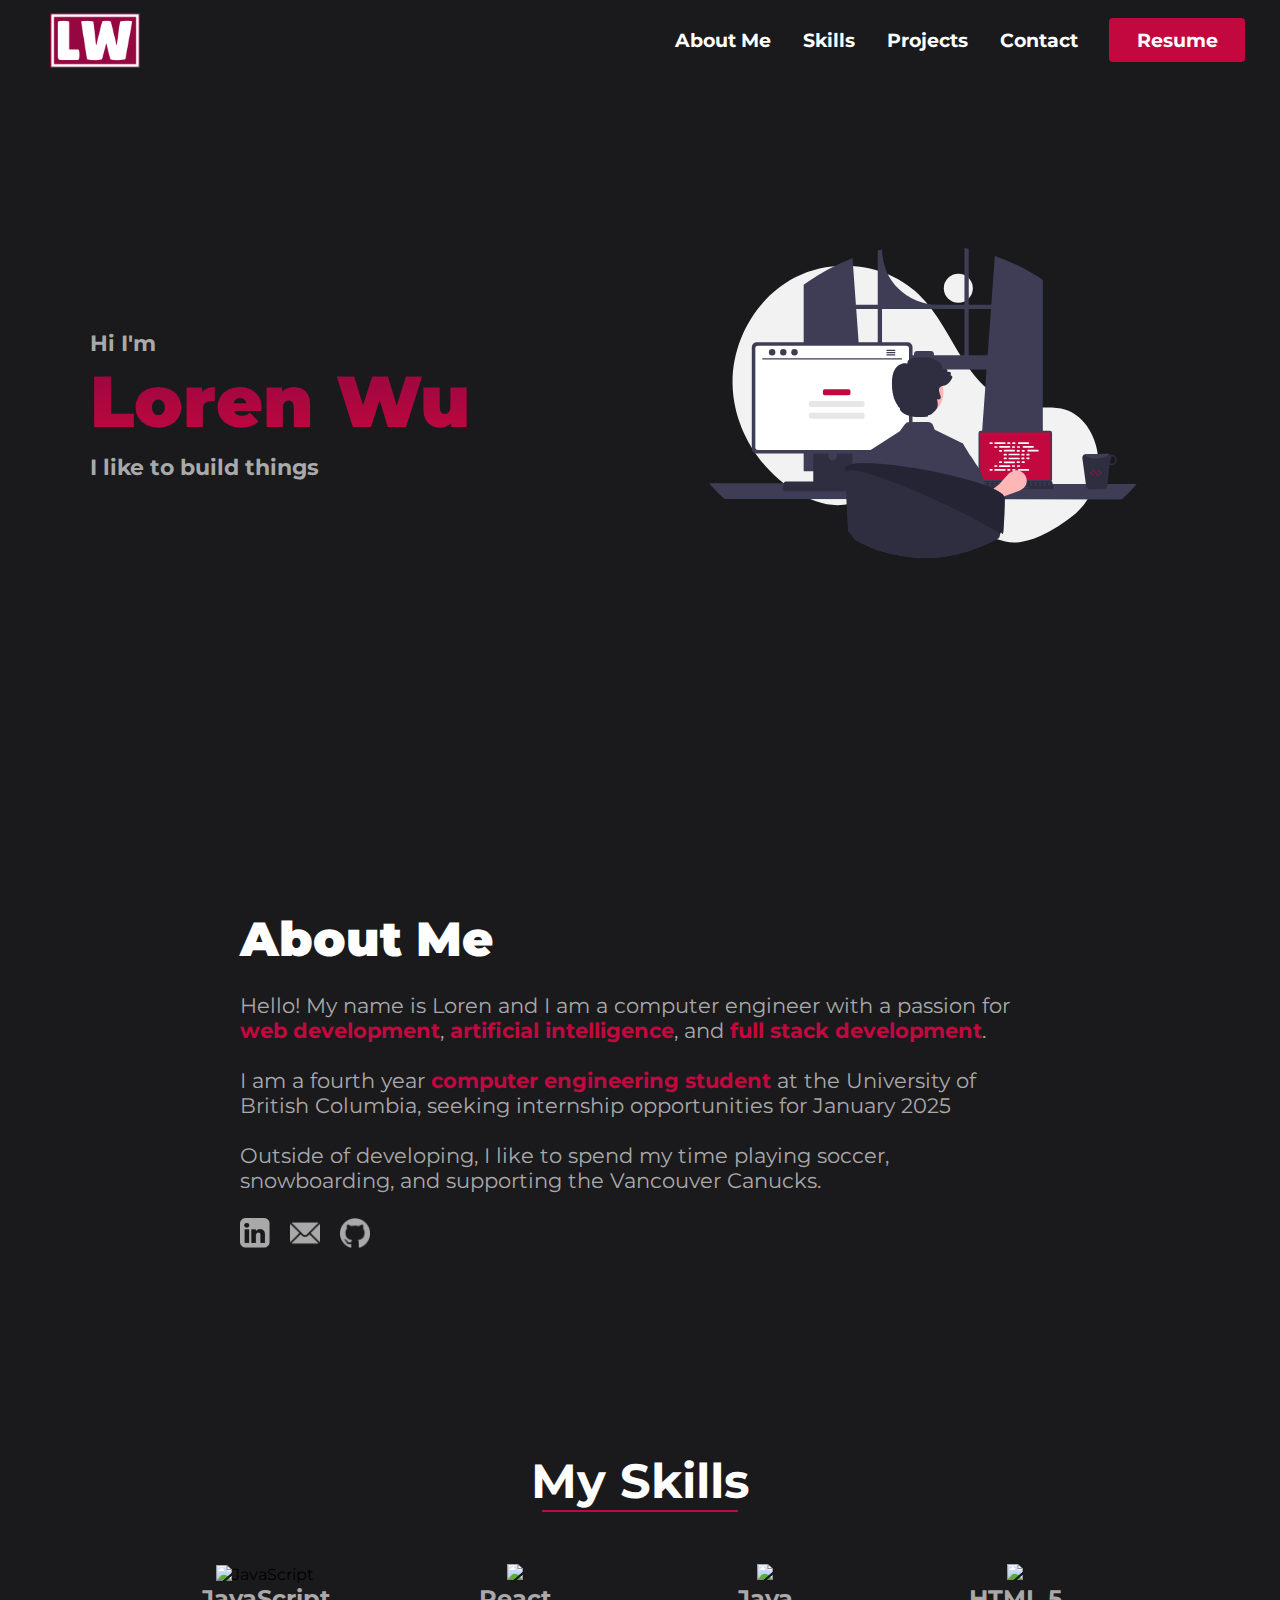
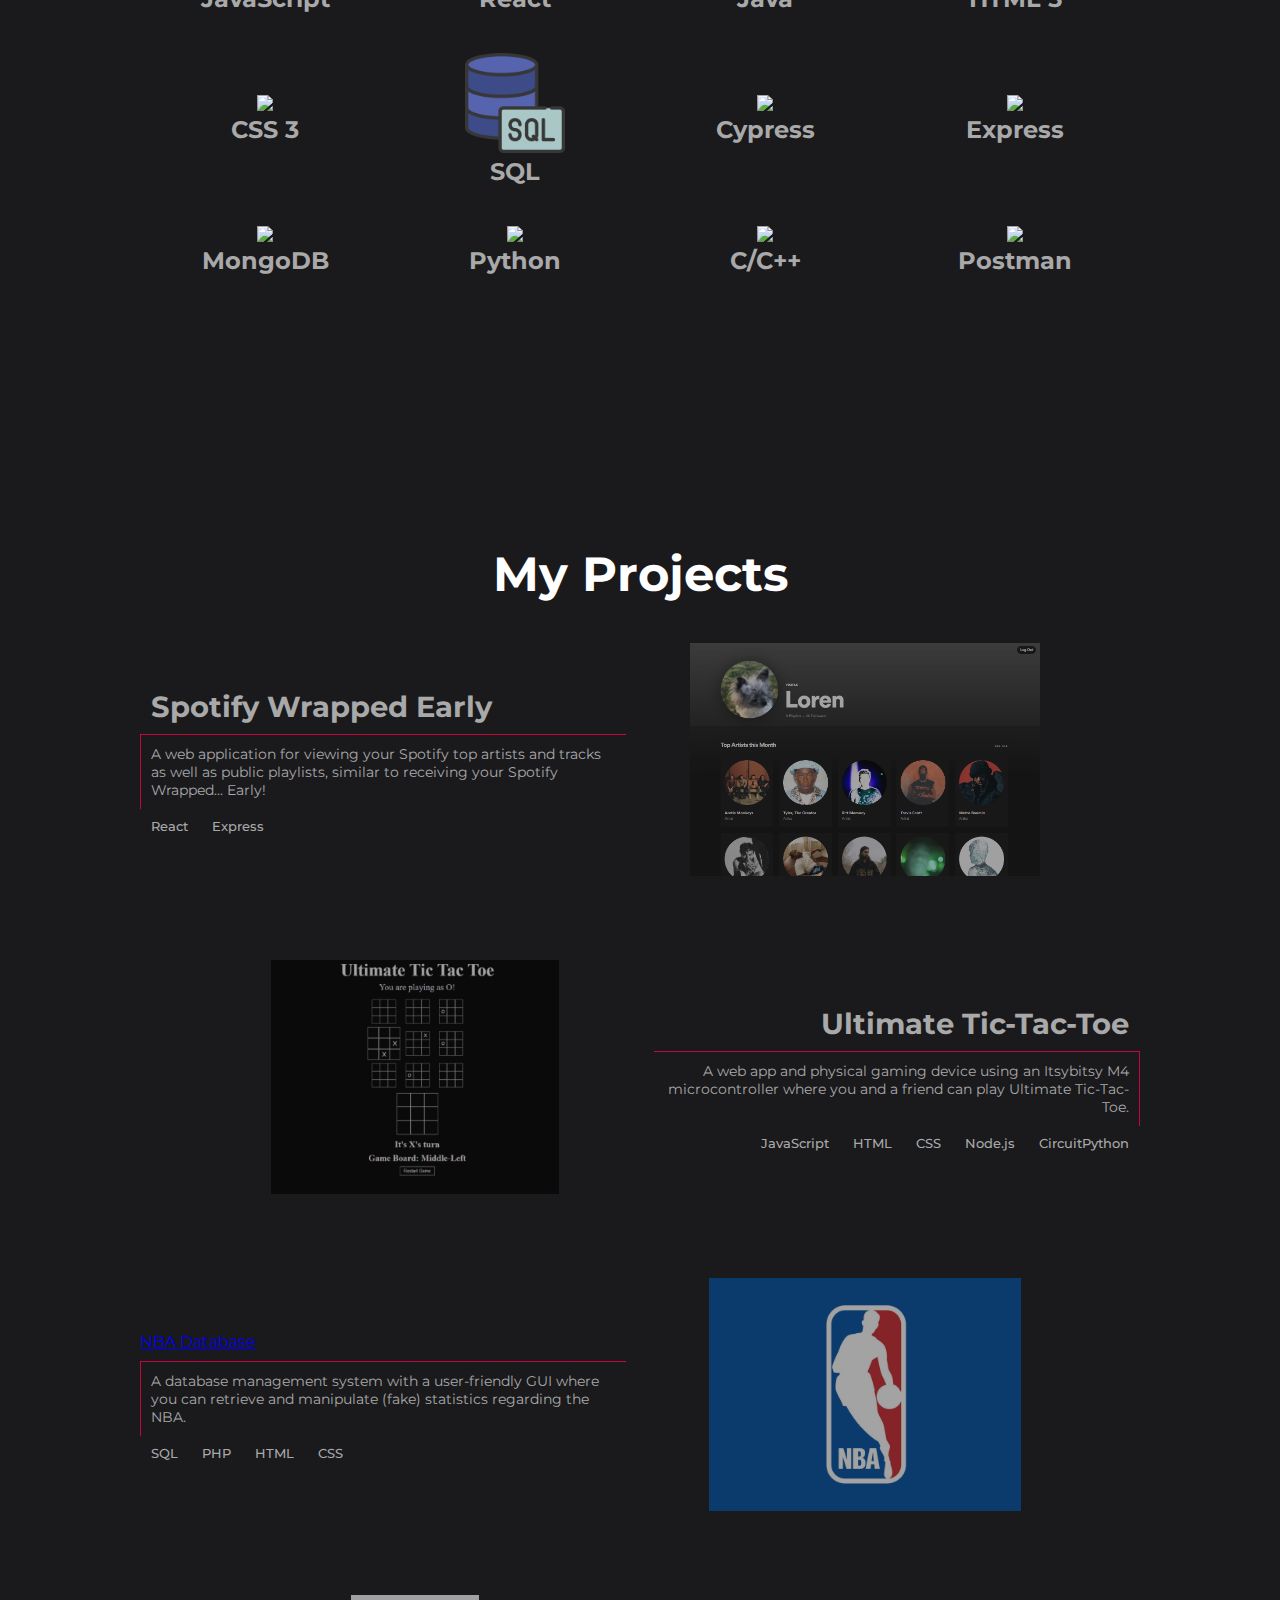
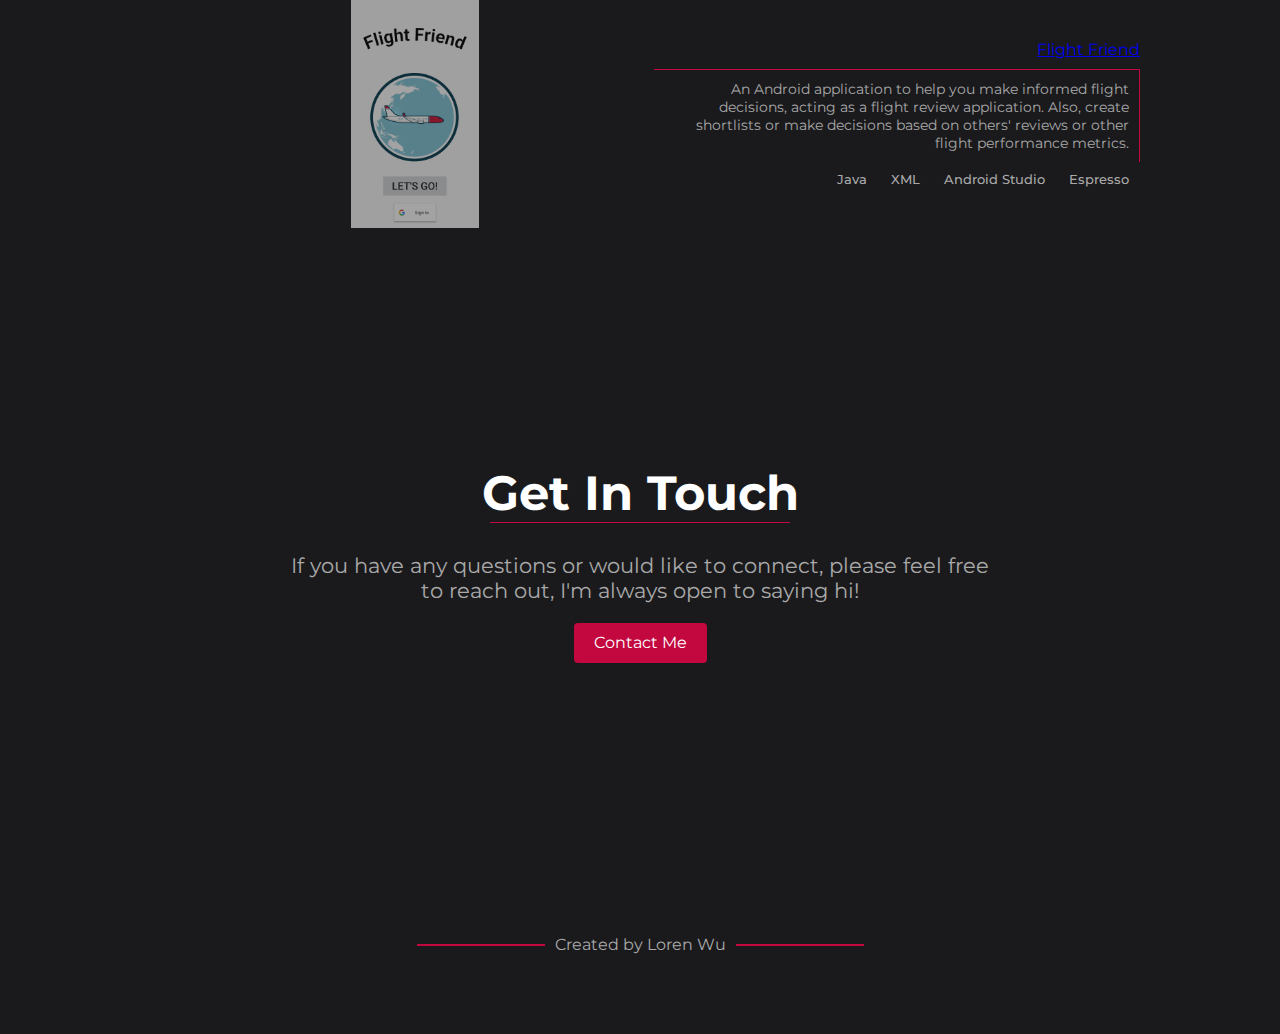
==== index.html @ b18fa6b7 "repo restructure and skills changes" ====
<!DOCTYPE html>
<html lang="en">
  <head>
    <meta charset="UTF-8" />
    <meta http-equiv="X-UA-Compatible" content="IE=edge" />
    <meta name="viewport" content="width=device-width, initial-scale=1.0" />
    <title>Loren Wu</title>
    <!-- <link rel="stylesheet" href="style.css" /> -->
    <link rel="stylesheet" href="styles/main.css" />
    <link rel="stylesheet" href="styles/navbar.css" />
    <link rel="stylesheet" href="styles/about.css" />
    <link rel="stylesheet" href="styles/skills.css" />
    <link rel="stylesheet" href="styles/projects.css" />
    <link rel="stylesheet" href="styles/contact.css" />
    <link rel="stylesheet" href="styles/footer.css" />
    <link rel="stylesheet" href="styles/popup.css" />
    <link rel="icon" href="images/logo-color.png" />
    <link rel="preconnect" href="https://fonts.googleapis.com" />
    <link rel="preconnect" href="https://fonts.gstatic.com" crossorigin />
    <link rel="stylesheet" href="https://cdn.jsdelivr.net/gh/devicons/devicon@v2.15.1/devicon.min.css" />
    <link href="https://fonts.googleapis.com/css2?family=Montserrat:wght@300;500;700;900&display=swap" rel="stylesheet" />
  </head>
  <body>
    <!-- Navbar Section -->
    <nav class="navbar">
      <div class="navbar__container">
        <a href="#land" id="navbar__logo"><img src="images/logo-no-background.png" alt="logo" id="navbar__logo__img" /></a>
        <div class="navbar__toggle" id="mobile-menu">
          <span class="bar"></span>
          <span class="bar"></span>
          <span class="bar"></span>
        </div>
        <ul class="navbar__menu">
          <li class="navbar__item">
            <a href="#about" class="navbar__links"> About Me </a>
          </li>
          <li class="navbar__item">
            <a href="#skills" class="navbar__links"> Skills </a>
          </li>
          <li class="navbar__item">
            <a href="#projects" class="navbar__links"> Projects </a>
          </li>
          <li class="navbar__item">
            <a href="#contact" class="navbar__links"> Contact </a>
          </li>
          <li class="navbar__btn">
            <a
              href="https://drive.google.com/file/d/1s_Ke8A6K1gW9zR5i0IQmsTFwLBXPF3a4/view?usp=sharing"
              class="button"
              target="_blank"
            >
              Resume
            </a>
          </li>
        </ul>
      </div>
    </nav>
    <!-- Main Section -->
    <div class="main" id="land">
      <div class="main__container">
        <div class="main__content">
          <p>Hi I'm</p>
          <h1>Loren Wu</h1>
          <h2>I like to build things</h2>
        </div>
        <div class="main__img--container">
          <img src="images/programmer.svg" alt="pic" id="main__img" />
        </div>
      </div>
    </div>

    <!-- About Section -->
    <div class="about">
      <div class="about__container" id="about">
        <h1 class="about__title">About Me</h1>
        <!-- <hr /> -->
        <p class="about__info">
          <br />
          Hello! My name is Loren and I am a computer engineer with a passion for <mark>web development</mark>,
          <mark>artificial intelligence</mark>, and <mark>full stack development</mark>.
          <br />
          <br />

          I am a fourth year <mark>computer engineering student</mark> at the University of British Columbia, seeking internship
          opportunities for January 2025<br />
          <br />

          Outside of developing, I like to spend my time playing soccer, snowboarding, and supporting the Vancouver Canucks.
        </p>
        <div class="about__links__container">
          <a href="https://www.linkedin.com/in/lorenwu/" class="about__link" target="_blank">
            <img src="images/linkedin.png" id="linkedin__img" />
          </a>
          <a href="mailto:loren13wu@gmail.com" class="about__link" target="_blank">
            <img src="images/mail.png" alt="" />
          </a>
          <a href="https://github.com/lorenfcwu" class="about__link" target="_blank"><img src="images/github.png" /></a>
        </div>
      </div>
    </div>

    <!-- Skills Section -->
    <div class="skills">
      <div class="skills__container" id="skills">
        <div class="skills__title__container">
          <h1 class="skills__title">My Skills</h1>
          <hr />
        </div>
        <div class="skills__wrapper">
          <div class="skills__item">
            <div class="skills__img">
              <img src="https://cdn.jsdelivr.net/gh/devicons/devicon/icons/javascript/javascript-original.svg" alt="JavaScript" />
            </div>
            <h2>JavaScript</h2>
          </div>
          <div class="skills__item">
            <div class="skills__img">
              <img src="https://cdn.jsdelivr.net/gh/devicons/devicon/icons/react/react-original.svg" />
            </div>
            <h2>React</h2>
          </div>
          <div class="skills__item">
            <div class="skills__img">
              <img src="https://cdn.jsdelivr.net/gh/devicons/devicon/icons/java/java-original.svg" />
            </div>
            <h2>Java</h2>
          </div>
          <div class="skills__item">
            <div class="skills__img">
              <img src="https://cdn.jsdelivr.net/gh/devicons/devicon/icons/html5/html5-original.svg" />
            </div>
            <h2>HTML 5</h2>
          </div>
          <div class="skills__item">
            <div class="skills__img">
              <img src="https://cdn.jsdelivr.net/gh/devicons/devicon/icons/css3/css3-original.svg" />
            </div>
            <h2>CSS 3</h2>
          </div>
          <div class="skills__item">
            <div class="skills__img">
              <img src="images/sql-server.png" />
            </div>
            <h2>SQL</h2>
          </div>
          <div class="skills__item">
            <div class="skills__img">
              <img src="https://cdn.jsdelivr.net/gh/devicons/devicon@latest/icons/cypressio/cypressio-original.svg" />
            </div>
            <h2>Cypress</h2>
          </div>
          <div class="skills__item">
            <div class="skills__img">
              <img src="https://cdn.jsdelivr.net/gh/devicons/devicon@latest/icons/express/express-original.svg" />
            </div>
            <h2>Express</h2>
          </div>
          <div class="skills__item">
            <div class="skills__img">
              <img src="https://cdn.jsdelivr.net/gh/devicons/devicon/icons/mongodb/mongodb-original.svg" />
            </div>
            <h2>MongoDB</h2>
          </div>
          <div class="skills__item">
            <div class="skills__img">
              <img src="https://cdn.jsdelivr.net/gh/devicons/devicon/icons/python/python-original.svg" />
            </div>
            <h2>Python</h2>
          </div>
          <div class="skills__item">
            <div class="skills__img">
              <img src="https://cdn.jsdelivr.net/gh/devicons/devicon/icons/cplusplus/cplusplus-original.svg" />
            </div>
            <h2>C/C++</h2>
          </div>
          <div class="skills__item">
            <div class="skills__img">
              <img src="https://cdn.jsdelivr.net/gh/devicons/devicon@latest/icons/postman/postman-original.svg" />
            </div>
            <h2>Postman</h2>
          </div>
        </div>
      </div>
    </div>

    <!-- Projects Section -->
    <div class="projects">
      <div class="projects__container" id="projects">
        <h1 class="projects__title">My Projects</h1>
        <!-- <hr /> -->
        <div class="projects__project__wrapper1">
          <div class="projects__project__about1">
            <a href="#popup" data-popup-target="#popup" class="projects__project__title1">Spotify Wrapped Early</a>
            <p class="projects__project__info1">
              A web application for viewing your Spotify top artists and tracks as well as public playlists, similar to receiving
              your Spotify Wrapped... Early!
            </p>
            <h2 class="projects__project__skills1">React Express</h2>
          </div>
          <a href="https://youtu.be/0TrGktUr_28">
            <img src="images/spotifywrapped.png" class="projects__project__image1" />
          </a>
        </div>
        <div class="projects__project__wrapper2">
          <a
            href="https://docs.google.com/presentation/d/1fdTk9ZIV7-lrGJ0EHKNzoPHTFKL6yWavqda-0hZ-vSw/edit?usp=sharing"
            target="_blank"
          >
            <img src="images/UltimateTTT.png" alt="" class="projects__project__image2" />
          </a>
          <div class="projects__project__about2">
            <a
              href="https://docs.google.com/presentation/d/1fdTk9ZIV7-lrGJ0EHKNzoPHTFKL6yWavqda-0hZ-vSw/edit?usp=sharing"
              class="projects__project__title2"
              target="_blank"
              >Ultimate Tic-Tac-Toe</a
            >
            <p class="projects__project__info2">
              A web app and physical gaming device using an Itsybitsy M4 microcontroller where you and a friend can play Ultimate
              Tic-Tac-Toe.
            </p>
            <h2 class="projects__project__skills2">JavaScript HTML CSS Node.js CircuitPython</h2>
          </div>
        </div>
        <div class="projects__project__wrapper1">
          <div class="projects__project__about1">
            <a href="#popup" data-popup-target="#popup">NBA Database</a>
            <p class="projects__project__info1">
              A database management system with a user-friendly GUI where you can retrieve and manipulate (fake) statistics
              regarding the NBA.
            </p>
            <h2 class="projects__project__skills1">SQL PHP HTML CSS</h2>
          </div>
          <a href="#popup" data-popup-target="#popup">
            <img src="images/nba-logo.png" alt="" class="projects__project__image1" />
          </a>
        </div>
        <div class="projects__project__wrapper2">
          <a href="#popup" data-popup-target="#popup">
            <img src="images/ff1.png" alt="" class="projects__project__image2" />
          </a>
          <div class="projects__project__about2">
            <a href="#popup" data-popup-target="#popup">Flight Friend</a>
            <p class="projects__project__info2">
              An Android application to help you make informed flight decisions, acting as a flight review application. Also,
              create shortlists or make decisions based on others' reviews or other flight performance metrics.
            </p>
            <h2 class="projects__project__skills2">Java XML <mark>Android Studio</mark> Espresso</h2>
          </div>
        </div>
      </div>
    </div>

    <!-- Contact Section -->
    <div class="contact">
      <div class="contact__container" id="contact">
        <h1 class="contact__title">Get In Touch</h1>
        <hr />
        <p class="contact__info">
          If you have any questions or would like to connect, please feel free to reach out, I'm always open to saying hi!
        </p>
        <a href="mailto:loren13wu@gmail.com" class="contact__button"> Contact Me </a>
      </div>
    </div>

    <!-- Footer Section -->
    <div class="footer">
      <hr />
      <a href="https://github.com/lorenfcwu/web" class="footer__link" target="_blank"> Created by Loren Wu </a>
      <hr />
    </div>

    <!-- Popup Section -->

    <div class="popup" id="popup">
      <div class="popup__container">
        <div class="popup__header">
          <div class="popup__empty"></div>
          <h2 class="popup__title">More to come soon!</h2>
          <button data-popup-close class="popup__close">&times;</button>
        </div>
        <div class="popup__body">
          <p class="popup__info">
            Currently working on a page for this project. <br />
            <br />For now, enjoy this photo of a dog instead.
          </p>
          <img src="images/dog.png" class="popup__img" />
        </div>
      </div>
    </div>
    <div id="popup__overlay"></div>

    <script src="app.js"></script>
  </body>
</html>
---- styles/main.css ----
.main {
  background-color: #1a1a1d;
  margin-top: -80px;
}

.main__container {
  display: grid;
  grid-template-columns: 1fr 1fr; /* basically separates the columns 1:1 width-wise */ /* https://www.youtube.com/watch?v=Dp7kOWhAjuo */
  column-gap: 2rem;
  align-items: center;
  justify-content: center;
  margin: 0 auto;
  height: 90vh;
  background-color: #1a1a1d;
  z-index: 1;
  width: 100%;
  max-width: 1200px; /* this should be the same as the max-width of the navbar (if you want) */
  padding: 0 50px;
}

.main__content p {
  font-size: 1.4rem;
  font-weight: 700;
  color: #a9a9a9;
}

.main__content h1 {
  font-size: 4.5rem;
  font-weight: 900;
  background-color: #ff8177;
  background-image: linear-gradient(to top, #c3073f 0%, #950740 100%);
  background-size: 100%;
  -webkit-background-clip: text;
  -moz-background-clip: text;
  -webkit-text-fill-color: transparent;
  -moz-text-fill-color: transparent;
}

.main__content h2 {
  font-size: 1.4rem;
  font-weight: 700;
  color: #a9a9a9;
  margin-top: 8px;
}

.main__img--container {
  text-align: center;
}

#main__img {
  height: 80%;
  width: 80%;
}

/* Mobile Responsive */

/* for larger phone screens */
@media screen and (max-width: 960px) {
  .main {
    padding-top: 20vh;
    padding-bottom: 10vh;
  }
  .main__container {
    display: grid;
    grid-template-columns: auto;
    align-items: stretch;
    justify-self: center;
    width: 100%;
    margin: 0 auto;
    height: 70vh;
    padding-bottom: 30vh;
  }

  .main__content {
    text-align: center;
    margin-bottom: 4rem;
    align-content: end;
    display: grid;
  }

  .main__content h1 {
    font-size: 4.2rem;
  }

  .main__content p {
    margin-top: 1rem;
    font-size: 1.5rem;
  }

  .main__content h2 {
    font-size: 1.6rem;
    margin-top: 5px;
  }

  #main__img {
    max-width: 400px;
  }
}

/* for smaller phone screens */
@media screen and (max-width: 480px) {
  .main {
    padding-top: 8vh;
  }
  .main__content h1 {
    font-size: 3.5rem;
    background-image: linear-gradient(to top, #950740 0%, #950740 100%);
  }

  .main__content p {
    margin-top: 2rem;
    font-size: 1.4rem;
  }

  .main__content h2 {
    font-size: 1.5rem;
  }

  #main__img {
    width: 100%;
  }
}

@media screen and (max-width: 400px) {
  .main__content h1 {
    font-size: 3rem;
    background-image: linear-gradient(to top, #950740 0%, #950740 100%);
  }

  .main__content h2 {
    font-size: 1.3rem;
    margin-top: 10px;
  }
}
---- styles/navbar.css ----
* {
  box-sizing: border-box;
  margin: 0;
  padding: 0;
  font-family: "Montserrat", sans-serif;
}

.navbar {
  background: #1a1a1d;
  height: 80px;
  display: flex;
  justify-content: center;
  align-items: center;
  font-size: 1.2rem;
  position: sticky;
  top: 0;
  z-index: 10; /* ensures that the navbar is above everything else (3d) */
}

.navbar__container {
  display: flex;
  justify-content: space-between;
  height: 80px;
  z-index: 1;
  width: 100%;
  max-width: 1500px;
  margin: 0 auto; /* https://www.w3schools.com/css/css_margin.asp */ /* centers it on the main-axis */
  padding: 0 50px;
}

#navbar__logo {
  background-size: 100%;
  display: flex;
  align-items: center; /* align vertically */
  cursor: pointer;
}

#navbar__logo__img {
  height: 55px;
  /* width: fit-content; */
}

.fa-logo {
  margin-right: 0.5rem;
}

.navbar__menu {
  display: flex;
  align-items: center;
  list-style: none;
  text-align: center;
}

.navbar__item {
  height: 80px;
}

.navbar__links {
  color: white;
  display: flex;
  align-items: center;
  justify-content: center;
  text-decoration: none;
  padding: 0 1rem;
  height: 100%;
  font-weight: 700;
}

.button {
  display: flex;
  justify-content: center;
  align-items: center;
  text-decoration: none;
  padding: 10px 20px;
  margin-left: 15px;
  height: 100%; /* wrt container */
  width: 100%;
  border: none;
  outline: none;
  border-radius: 4px; /* rounds the corners of the box */
  background: #c3073f;
  color: white;
  font-weight: 700;
}

.button:hover {
  /* background: #4837ff; */
  background: #950740;
  transition: all 0.3s ease; /* ease is default */
}

.navbar__links:hover {
  color: #c3073f;
  transition: all 0.3s ease;
}

@media screen and (max-width: 960px) {
  /* when the device's max width is <= 960px, trigger on these classes */
  .navbar__container {
    display: flex;
    justify-content: space-between;
    height: 80px;
    z-index: 1;
    width: 100%;
    max-width: 1500px;
    padding: 0;
  }

  .navbar__menu {
    display: grid;
    grid-template-columns: auto;
    margin: 0;
    width: 100%;
    position: absolute; /* https://developer.mozilla.org/en-US/docs/Learn/CSS/CSS_layout/Positioning */
    top: -1000px; /* sends the menu items above the screen when menu isn't selected */
    opacity: 0;
    transition: all 0.5s ease; /* when the hamburger menu is clicked I THINK */
    height: 50vh; /* essentially 50% of the screen */
    z-index: -1;
    background: black;
  }

  .navbar__menu.active {
    /* to be activated by js */
    background: #1a1a1d;
    top: 100%;
    opacity: 1;
    transition: all 0.5s ease;
    z-index: 99;
    height: 50vh;
    font-size: 1.6rem;
  }

  #navbar__logo {
    padding-left: 25px; /* maintains logo padding from the left side of the screen */
  }

  .navbar__toggle {
    cursor: pointer;
  }

  .navbar__toggle .bar {
    /* all of class bar that are a descendent of .navbar__toggle */
    /* the three spans are the three lines of the hamburger menu */
    width: 25px;
    height: 3px;
    margin: 5px auto;
    transition: all 0.3s ease-in-out;
    background: white;
    display: block;
  }

  .navbar__item {
    width: 100%;
  }

  .navbar__links {
    text-align: center;
    padding: 2rem;
    width: 100%;
    display: table;
  }

  #mobile-menu {
    position: absolute;
    top: 20%;
    right: 5%;
    transform: translate(5%, 20%);
  }

  .navbar_btn {
    padding-bottom: 18rem;
  }

  .button {
    display: flex;
    justify-content: center;
    width: 80%;
    margin: auto;
    align-items: center;
    height: 80px;
  }

  #mobile-menu.is-active .bar:nth-child(2) {
    opacity: 0;
  }

  #mobile-menu.is-active .bar:nth-child(1) {
    /* the top and the bottom lines will form an x */
    transform: translateY(8px) rotate(45deg);
  }
  #mobile-menu.is-active .bar:nth-child(3) {
    transform: translateY(-8px) rotate(-45deg);
  }
}
---- styles/about.css ----
.about {
  display: flex;
  background: #1a1a1d;
  height: auto;
  justify-content: center;
}

.about__container {
  display: flex;
  flex-direction: column;
  padding: 100px 100px 100px;
  height: auto;
  width: 100%;
  max-width: 1000px;
  /* align-items: center; */
}

.about__title {
  color: white;
  font-size: 3rem;
  width: fit-content;
  font-weight: 900;
}

.about__container hr {
  /* width: 235px; */
  width: 10%;
  background: #c3073f;
  border: none;
  height: 2px;
  /* margin: auto; */
}

.about__info {
  color: #a9a9a9;
  font-size: 1.3rem;
  /* text-align: center; */
}

.about mark {
  color: #c3073f;
  background-color: transparent;
  font-weight: 700;
}

.about__links__container {
  display: flex;
  padding: 25px 0px 0px;
  align-self: flex-start;
}

.about__links {
  padding: 0px 10px;
}

.about__links__container img {
  width: 30px;
  margin: 0px 20px 0px 0px;
}

@media screen and (max-width: 960px) {
  .about hr {
    width: 90px;
  }
}

@media screen and (max-width: 480px) {
  .about hr {
    width: 75px;
  }

  .about__title {
    color: white;
    font-size: 2.5rem;
  }

  .about__info {
    color: #a9a9a9;
    font-size: 1.1rem;
  }

  .about__container {
    display: flex;
    flex-direction: column;
    padding: 100px 50px 0px;
    height: auto;
    width: 100%;
    max-width: 1000px;
  }
}
---- styles/skills.css ----
.skills {
  background: #1a1a1d;
  display: flex;
  justify-content: center;
  height: auto;
}

.skills__container {
  display: flex;
  flex-direction: column;
  width: 100%;
  max-width: 1200px;
  height: auto;
  padding: 100px 100px 150px;
}

.skills__title__container {
  align-self: center;
}

.skills__wrapper {
  display: grid;
  grid-template-columns: repeat(4, 1fr);
  justify-content: center;
  align-items: center;
  text-align: center;
  align-self: center;
  width: 100%;
  padding-top: 2rem;
}

.skills__img img {
  width: 100px;
}

.skills__title {
  color: white;
  font-size: 3rem;
}

.skills__title__container hr {
  width: 90%;
  background: #c3073f;
  border: none;
  height: 2px;
  margin: auto;
}

.skills__item {
  display: flex;
  flex-direction: column;
  align-items: center;
  padding: 20px 0px;
}

.skills__item h2 {
  color: #a9a9a9;
  font-weight: 700;
  font-size: 1.5rem;
}

@media screen and (max-width: 960px) {
  .skills__wrapper {
    grid-template-columns: repeat(3, 1fr);
  }

  .skills__item h2 {
    font-size: 1.2rem;
  }
}

@media screen and (max-width: 480px) {
  .skills__wrapper {
    grid-template-columns: repeat(2, 1fr);
  }

  .skills__img img {
    width: 60%;
  }

  .skills__container {
    padding: 100px 0px 200px;
  }
}
---- styles/projects.css ----
.projects {
  background: #1a1a1d;
}

.projects__container {
  display: flex;
  flex-direction: column;
  align-items: center;
  padding-top: 100px;
}

.projects__title {
  color: white;
  font-size: 3rem;
}

.projects__container hr {
  width: 230px;
  background: #c3073f;
  border: none;
  height: 2px;
  margin-bottom: 30px;
}

.projects__project__wrapper1,
.projects__project__wrapper2 {
  display: flex;
  column-gap: 4rem;
  max-width: 900px;
}

.projects__project__wrapper1 {
  margin: 40px 150px 40px 50px;
}

.projects__project__wrapper2 {
  margin: 40px 50px 40px 150px;
}

.projects__project__about1,
.projects__project__about2 {
  display: flex;
  flex-direction: column;
  justify-content: center;
}

.projects__project__about2 {
  align-items: flex-end;
}

.projects__project__title1,
.projects__project__title2 {
  color: #a9a9a9;
  font-size: 1.8rem;
  text-decoration: none;
  font-weight: 700;
}

.projects__project__title1,
.projects__project__skills1 {
  padding-left: 11px;
}

.projects__project__title2,
.projects__project__skills2 {
  padding-right: 11px;
}

.projects__project__title1:hover,
.projects__project__title2:hover {
  transition: all 0.2s ease-in;
  color: #c3073f;
}

.projects__project__info1,
.projects__project__info2 {
  margin: 10px 0px;
  padding: 10px;
  border-top: 1px solid #c3073f;
  color: #a9a9a9;
  font-size: 0.9rem;
}

.projects__project__info1 {
  border-left: 1px solid #c3073f;
}

.projects__project__info2 {
  text-align: end;
  border-right: 1px solid #c3073f;
}

.projects__project__skills1,
.projects__project__skills2 {
  color: #a9a9a9;
  font-size: 0.8rem;
  font-weight: 500;
  word-spacing: 20px;
}

.projects__project__skills1 mark,
.projects__project__skills2 mark {
  background: transparent;
  font-size: 0.8rem;
  color: #a9a9a9;
  font-weight: 500;
  word-spacing: normal;
}

.projects__project__image1,
.projects__project__image2 {
  width: 350px;
  opacity: 0.6;
  aspect-ratio: 3/2;
  object-fit: contain;
}

.projects__project__image1:hover,
.projects__project__image2:hover {
  opacity: 1;
  transition: all 0.2s ease-in-out;
}

@media screen and (max-width: 960px) {
  .projects__project__wrapper1,
  .projects__project__wrapper2 {
    column-gap: 2rem;
    max-width: 700px;
  }

  .projects__project__wrapper1,
  .projects__project__wrapper2 {
    margin: 40px 50px 40px 50px;
  }

  .projects__project__title1,
  .projects__project__title2 {
    font-size: 1.5rem;
  }

  .projects__project__image1,
  .projects__project__image2 {
    width: 250px;
  }

  .projects__project__info1,
  .projects__project__info2 {
    font-size: 0.7rem;
  }

  .projects__project__skills1,
  .projects__project__skills2 {
    font-size: 0.7rem;
    word-spacing: 15px;
  }

  .projects__project__skills1 mark,
  .projects__project__skills2 mark {
    font-size: 0.7rem;
  }
}

@media screen and (max-width: 640px) {
  .projects__project__wrapper1,
  .projects__project__wrapper2 {
    display: flex;
    width: 80%;
    align-items: center;
    margin: 10px 50px 75px 50px;
  }

  .projects__project__wrapper1 {
    flex-direction: column;
  }

  .projects__project__wrapper2 {
    flex-direction: column-reverse;
  }

  .projects__project__info1,
  .projects__project__info2 {
    margin: 10px 0px 0px;
    text-align: center;
    border-right: transparent;
    border-left: transparent;
  }

  .projects__project__title1,
  .projects__project__title2 {
    font-size: 1.5rem;
  }

  .projects__project__skills1,
  .projects__project__skills2 {
    padding-bottom: 10px;
  }

  .projects__project__title1,
  .projects__project__skills1 {
    padding-left: 0px;
  }

  .projects__project__title2,
  .projects__project__skills2 {
    padding-right: 0px;
  }

  .projects__project__about1,
  .projects__project__about2 {
    display: flex;
    flex-direction: column;
    justify-content: center;
    align-items: center;
  }
}

@media screen and (max-width: 640px) {
  .projects__title {
    color: white;
    font-size: 3rem;
    padding-bottom: 22px;
  }

  .projects__project__skills1,
  .projects__project__skills2 {
    font-size: 0.6rem;
  }

  .projects__project__info1,
  .projects__project__info2 {
    margin: 5px 0px;
  }

  .projects__project__title1,
  .projects__project__title2 {
    font-size: 1.3rem;
  }
}
---- styles/contact.css ----
.contact {
  background: #1a1a1d;
  display: flex;
  justify-content: center;
  height: auto;
  padding: 12rem 0;
}

.contact__container {
  display: flex;
  flex-direction: column;
  width: 100%;
  max-width: 700px;
  height: auto;
  align-items: center;
}

.contact__title {
  color: white;
  font-size: 3rem;
  width: fit-content;
}

.contact__container hr {
  background: #c3073f;
  border: none;
  height: 2px;
  width: 300px;
  margin: auto;
}

.contact__info {
  color: #a9a9a9;
  font-size: 1.3rem;
  padding: 30px 0px 0px;
  text-align: center;
}

.contact__links__container {
  display: flex;
  justify-content: space-evenly;
  padding: 80px 100px 1000px;
}

.contact__links__container img {
  width: 100px;
}

.contact__button {
  display: flex;
  justify-content: center;
  align-items: center;
  text-decoration: none;
  padding: 10px 20px;
  height: 100%; /* wrt container */
  width: fit-content;
  border: none;
  outline: none;
  border-radius: 4px; /* rounds the corners of the box */
  background: #c3073f;
  color: white;
  margin-top: 20px;
}

.contact__button:hover {
  background: #950740;
  transition: all 0.3s ease;
  font-weight: 700;
}

@media screen and (max-width: 960px) {
  .contact__info {
    font-size: 1.1rem;
    width: 80%;
  }

  .contact__container {
    padding-top: 110px;
  }
}

@media screen and (max-width: 480px) {
  .contact__info {
    font-size: 1rem;
  }

  .contact__container {
    padding-top: 100px;
  }
}

@media screen and (max-width: 370px) {
  .contact__title {
    font-size: 2.5rem;
  }

  .contact__container hr {
    width: 250px;
    margin: auto;
  }

  .contact__container {
    padding-top: 100px;
  }
}
---- styles/footer.css ----
.footer__link {
  text-decoration: none;
  color: #a9a9a9;
}

.footer__link:hover {
  color: #950740;
  transition: all 0.3s;
}

.footer hr {
  width: 10%;
  background: #c3073f;
  border: none;
  height: 2px;
  margin: 0px 10px;
}

.footer {
  background-color: #1a1a1d;
  padding: 5rem 0;
  display: flex;
  justify-content: center;
  align-items: center;
}
---- styles/popup.css ----
.popup {
  position: fixed;
  top: 50%;
  left: 50%;
  transform: translate(-50%, -50%) scale(0);
  transition: 0.2s ease-in-out;
  border: 1px solid #c3073f;
  border-radius: 6px;
  z-index: 50;
  background-color: white;
  width: 450px;
  max-width: 80%;
}

.popup.active {
  transform: translate(-50%, -50%) scale(1);
}

.popup__header {
  display: flex;
  justify-content: space-between;
  padding: 20px 25px;
  border-bottom: 1px solid #c3073f;
}

.popup__title {
  color: black;
  font-size: 1.3rem;
  font-weight: 700;
}

.popup__close {
  width: 30px;
  cursor: pointer;
  border: none;
  outline: none;
  background: none;
  font-size: 1.7rem;
  font-weight: 500;
}

.popup__body {
  display: flex;
  justify-content: space-between;
  align-items: center;
  padding: 20px 25px;
}

.popup__info {
  font-size: 1.2rem;
  font-weight: 500;
}

.popup__img {
  max-width: 250px;
  width: 55%;
  height: auto;
  padding-left: 20px;
}

#popup__overlay {
  position: fixed;
  top: 0;
  left: 0;
  right: 0;
  bottom: 0;
  opacity: 0;
  background-color: rgba(0, 0, 0, 0.5);
  z-index: 40;
  pointer-events: none;
}

#popup__overlay.active {
  pointer-events: all;
  opacity: 1;
}

@media screen and (max-width: 640px) {
  .popup__img {
    max-width: 175px;
  }

  .popup__info {
    font-size: 1rem;
    font-weight: 500;
  }
}

@media screen and (max-width: 480px) {
  .popup__body {
    flex-direction: column;
    text-align: center;
  }
  .popup__img {
    max-width: 150px;
    width: 100%;
    padding-top: 20px;
  }

  .popup__info {
    font-size: 1rem;
    font-weight: 500;
  }

  .popup__header {
    padding: 12px 15px 10px;
  }
}
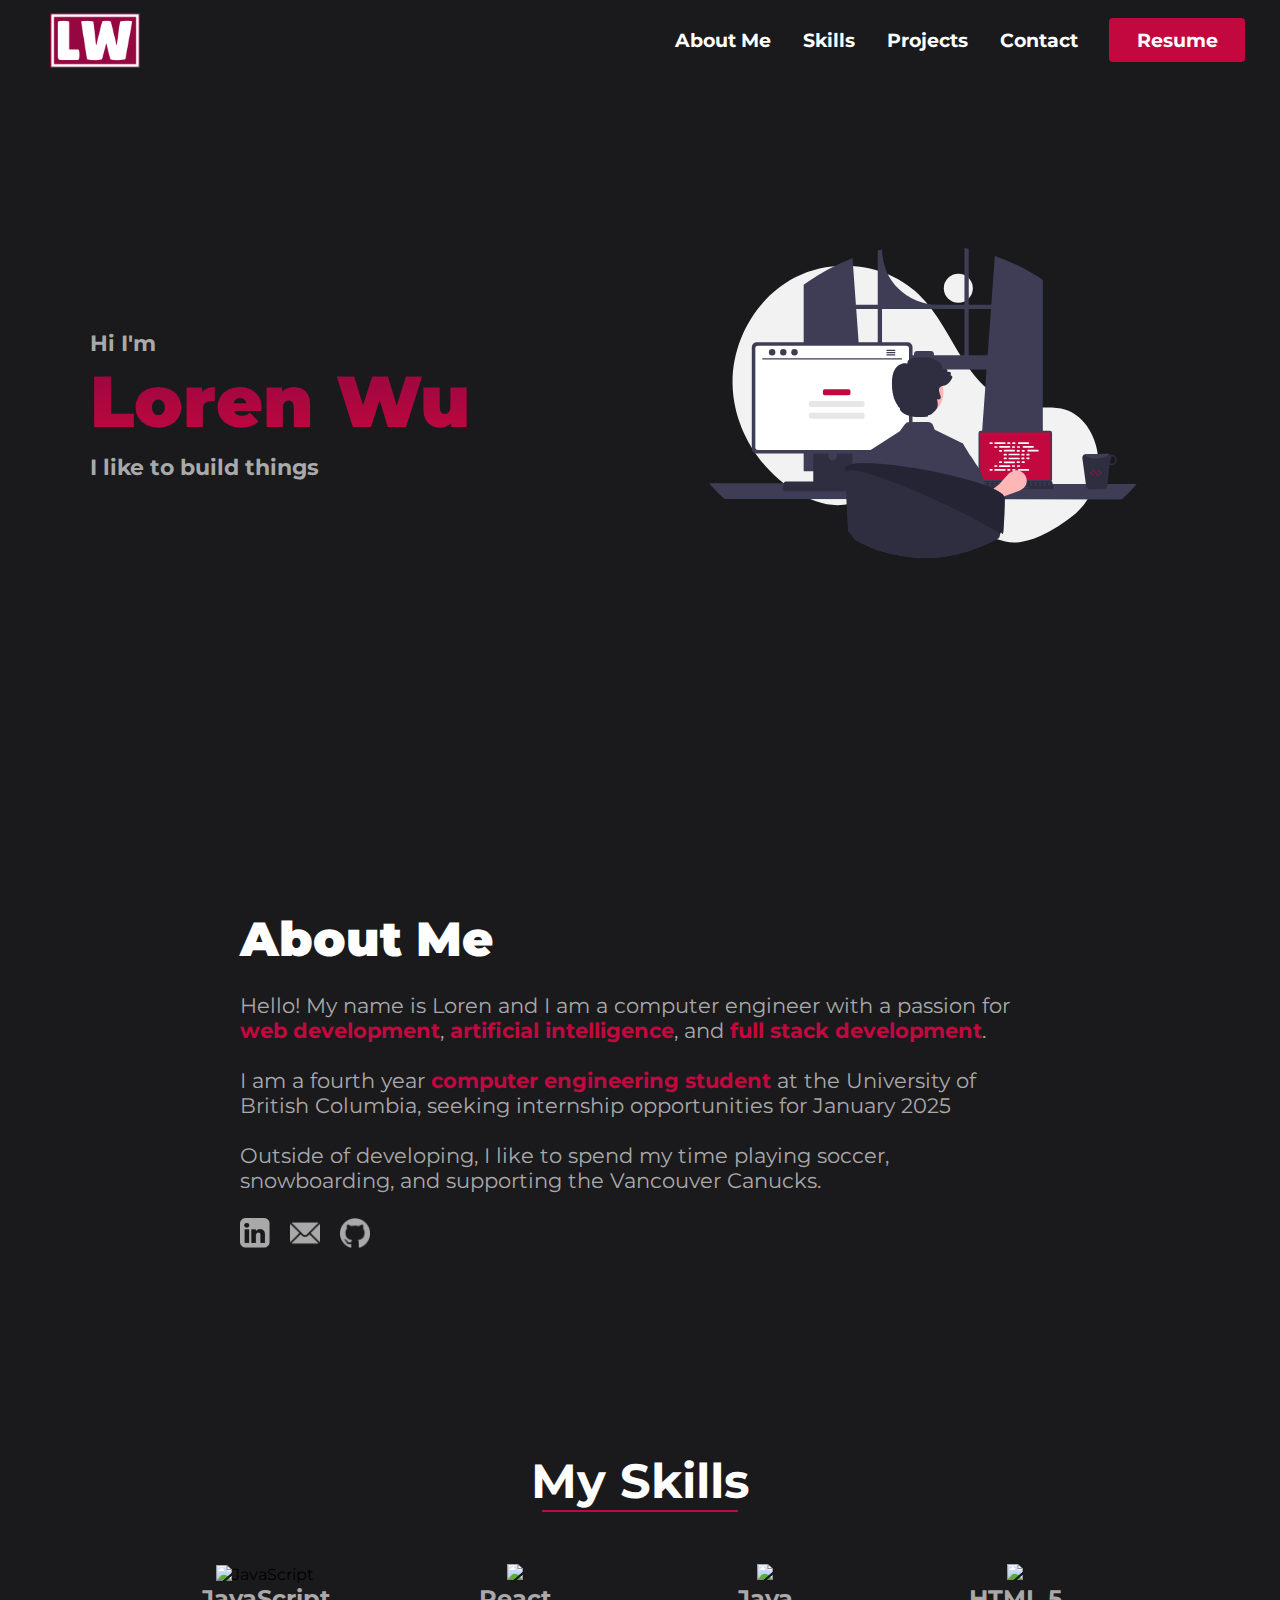
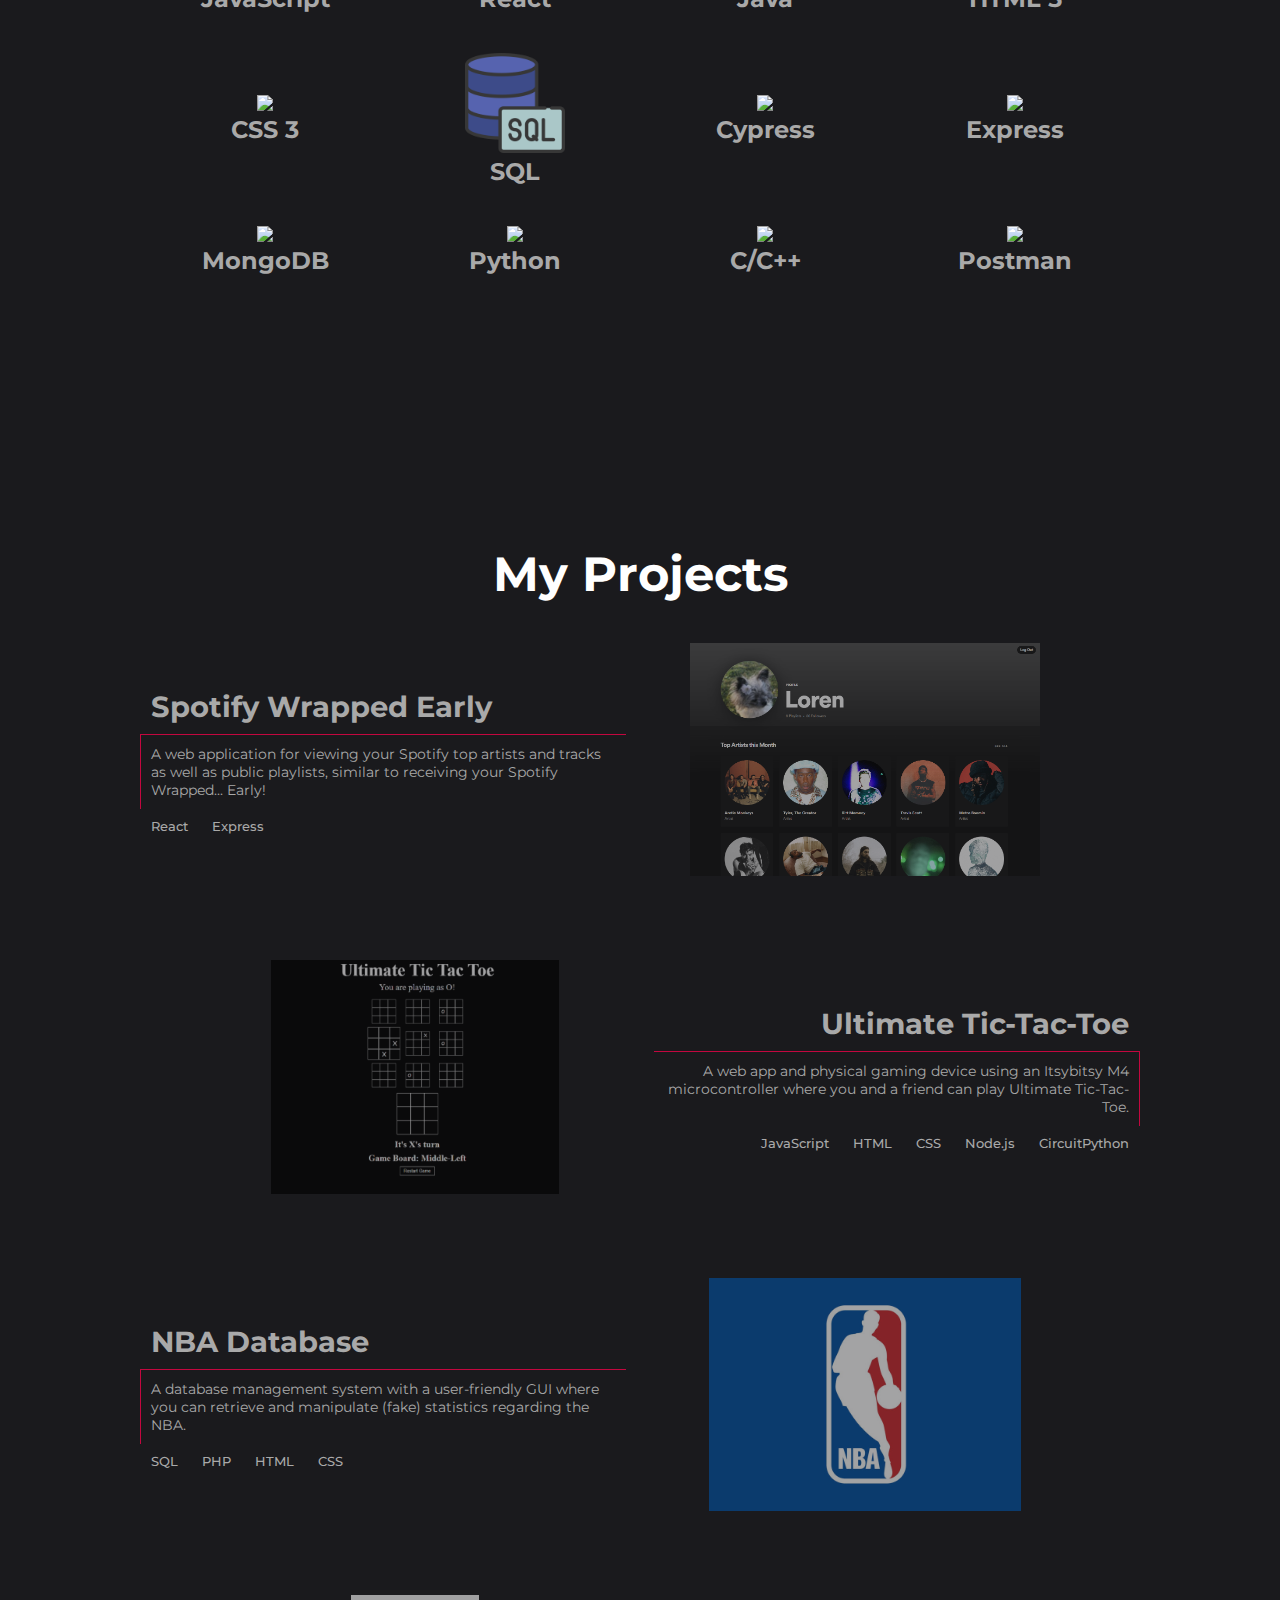
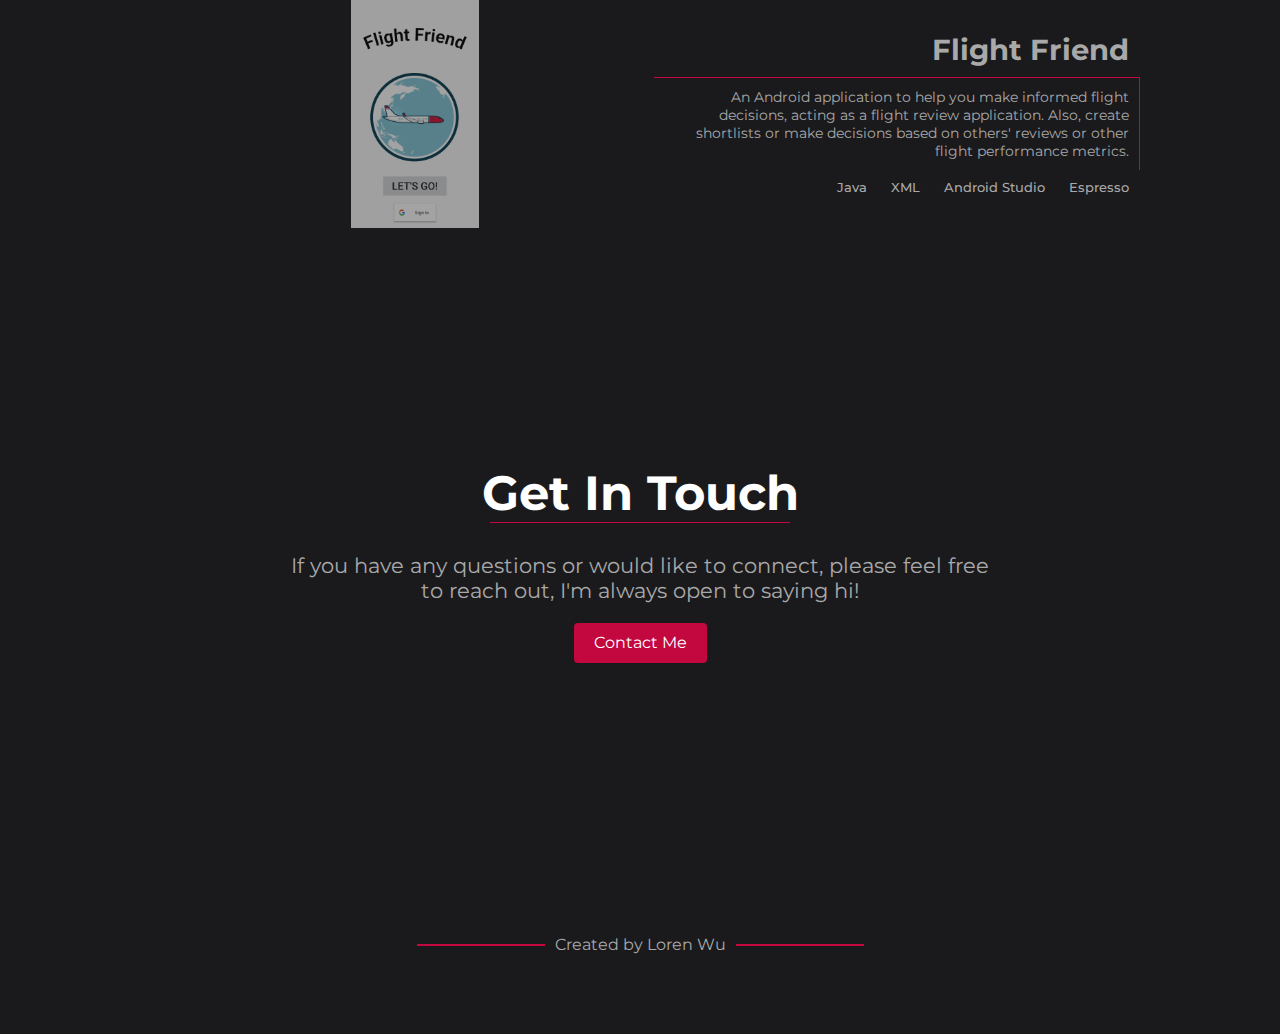
==== commit 8e32aa4e: "fixed class name issue" ====
--- a/index.html
+++ b/index.html
@@ -17,14 +17,25 @@
     <link rel="icon" href="images/logo-color.png" />
     <link rel="preconnect" href="https://fonts.googleapis.com" />
     <link rel="preconnect" href="https://fonts.gstatic.com" crossorigin />
-    <link rel="stylesheet" href="https://cdn.jsdelivr.net/gh/devicons/devicon@v2.15.1/devicon.min.css" />
-    <link href="https://fonts.googleapis.com/css2?family=Montserrat:wght@300;500;700;900&display=swap" rel="stylesheet" />
+    <link
+      rel="stylesheet"
+      href="https://cdn.jsdelivr.net/gh/devicons/devicon@v2.15.1/devicon.min.css"
+    />
+    <link
+      href="https://fonts.googleapis.com/css2?family=Montserrat:wght@300;500;700;900&display=swap"
+      rel="stylesheet"
+    />
   </head>
   <body>
     <!-- Navbar Section -->
     <nav class="navbar">
       <div class="navbar__container">
-        <a href="#land" id="navbar__logo"><img src="images/logo-no-background.png" alt="logo" id="navbar__logo__img" /></a>
+        <a href="#land" id="navbar__logo"
+          ><img
+            src="images/logo-no-background.png"
+            alt="logo"
+            id="navbar__logo__img"
+        /></a>
         <div class="navbar__toggle" id="mobile-menu">
           <span class="bar"></span>
           <span class="bar"></span>
@@ -45,7 +56,7 @@
           </li>
           <li class="navbar__btn">
             <a
-              href="https://drive.google.com/file/d/1s_Ke8A6K1gW9zR5i0IQmsTFwLBXPF3a4/view?usp=sharing"
+              href="https://drive.google.com/file/d/14nSMoAnQzwC50ua1dkwRCuve4Oya7GS1/view?usp=sharing"
               class="button"
               target="_blank"
             >
@@ -76,25 +87,42 @@
         <!-- <hr /> -->
         <p class="about__info">
           <br />
-          Hello! My name is Loren and I am a computer engineer with a passion for <mark>web development</mark>,
-          <mark>artificial intelligence</mark>, and <mark>full stack development</mark>.
+          Hello! My name is Loren and I am a computer engineer with a passion
+          for <mark>web development</mark>,
+          <mark>artificial intelligence</mark>, and
+          <mark>full stack development</mark>.
           <br />
           <br />
 
-          I am a fourth year <mark>computer engineering student</mark> at the University of British Columbia, seeking internship
-          opportunities for January 2025<br />
+          I am a fourth year <mark>computer engineering student</mark> at the
+          University of British Columbia, seeking internship opportunities for
+          January 2025<br />
           <br />
 
-          Outside of developing, I like to spend my time playing soccer, snowboarding, and supporting the Vancouver Canucks.
+          Outside of developing, I like to spend my time playing soccer,
+          snowboarding, and supporting the Vancouver Canucks.
         </p>
         <div class="about__links__container">
-          <a href="https://www.linkedin.com/in/lorenwu/" class="about__link" target="_blank">
+          <a
+            href="https://www.linkedin.com/in/lorenwu/"
+            class="about__link"
+            target="_blank"
+          >
             <img src="images/linkedin.png" id="linkedin__img" />
           </a>
-          <a href="mailto:loren13wu@gmail.com" class="about__link" target="_blank">
+          <a
+            href="mailto:loren13wu@gmail.com"
+            class="about__link"
+            target="_blank"
+          >
             <img src="images/mail.png" alt="" />
           </a>
-          <a href="https://github.com/lorenfcwu" class="about__link" target="_blank"><img src="images/github.png" /></a>
+          <a
+            href="https://github.com/lorenfcwu"
+            class="about__link"
+            target="_blank"
+            ><img src="images/github.png"
+          /></a>
         </div>
       </div>
     </div>
@@ -109,31 +137,42 @@
         <div class="skills__wrapper">
           <div class="skills__item">
             <div class="skills__img">
-              <img src="https://cdn.jsdelivr.net/gh/devicons/devicon/icons/javascript/javascript-original.svg" alt="JavaScript" />
+              <img
+                src="https://cdn.jsdelivr.net/gh/devicons/devicon/icons/javascript/javascript-original.svg"
+                alt="JavaScript"
+              />
             </div>
             <h2>JavaScript</h2>
           </div>
           <div class="skills__item">
             <div class="skills__img">
-              <img src="https://cdn.jsdelivr.net/gh/devicons/devicon/icons/react/react-original.svg" />
+              <img
+                src="https://cdn.jsdelivr.net/gh/devicons/devicon/icons/react/react-original.svg"
+              />
             </div>
             <h2>React</h2>
           </div>
           <div class="skills__item">
             <div class="skills__img">
-              <img src="https://cdn.jsdelivr.net/gh/devicons/devicon/icons/java/java-original.svg" />
+              <img
+                src="https://cdn.jsdelivr.net/gh/devicons/devicon/icons/java/java-original.svg"
+              />
             </div>
             <h2>Java</h2>
           </div>
           <div class="skills__item">
             <div class="skills__img">
-              <img src="https://cdn.jsdelivr.net/gh/devicons/devicon/icons/html5/html5-original.svg" />
+              <img
+                src="https://cdn.jsdelivr.net/gh/devicons/devicon/icons/html5/html5-original.svg"
+              />
             </div>
             <h2>HTML 5</h2>
           </div>
           <div class="skills__item">
             <div class="skills__img">
-              <img src="https://cdn.jsdelivr.net/gh/devicons/devicon/icons/css3/css3-original.svg" />
+              <img
+                src="https://cdn.jsdelivr.net/gh/devicons/devicon/icons/css3/css3-original.svg"
+              />
             </div>
             <h2>CSS 3</h2>
           </div>
@@ -145,37 +184,49 @@
           </div>
           <div class="skills__item">
             <div class="skills__img">
-              <img src="https://cdn.jsdelivr.net/gh/devicons/devicon@latest/icons/cypressio/cypressio-original.svg" />
+              <img
+                src="https://cdn.jsdelivr.net/gh/devicons/devicon@latest/icons/cypressio/cypressio-original.svg"
+              />
             </div>
             <h2>Cypress</h2>
           </div>
           <div class="skills__item">
             <div class="skills__img">
-              <img src="https://cdn.jsdelivr.net/gh/devicons/devicon@latest/icons/express/express-original.svg" />
+              <img
+                src="https://cdn.jsdelivr.net/gh/devicons/devicon@latest/icons/express/express-original.svg"
+              />
             </div>
             <h2>Express</h2>
           </div>
           <div class="skills__item">
             <div class="skills__img">
-              <img src="https://cdn.jsdelivr.net/gh/devicons/devicon/icons/mongodb/mongodb-original.svg" />
+              <img
+                src="https://cdn.jsdelivr.net/gh/devicons/devicon/icons/mongodb/mongodb-original.svg"
+              />
             </div>
             <h2>MongoDB</h2>
           </div>
           <div class="skills__item">
             <div class="skills__img">
-              <img src="https://cdn.jsdelivr.net/gh/devicons/devicon/icons/python/python-original.svg" />
+              <img
+                src="https://cdn.jsdelivr.net/gh/devicons/devicon/icons/python/python-original.svg"
+              />
             </div>
             <h2>Python</h2>
           </div>
           <div class="skills__item">
             <div class="skills__img">
-              <img src="https://cdn.jsdelivr.net/gh/devicons/devicon/icons/cplusplus/cplusplus-original.svg" />
+              <img
+                src="https://cdn.jsdelivr.net/gh/devicons/devicon/icons/cplusplus/cplusplus-original.svg"
+              />
             </div>
             <h2>C/C++</h2>
           </div>
           <div class="skills__item">
             <div class="skills__img">
-              <img src="https://cdn.jsdelivr.net/gh/devicons/devicon@latest/icons/postman/postman-original.svg" />
+              <img
+                src="https://cdn.jsdelivr.net/gh/devicons/devicon@latest/icons/postman/postman-original.svg"
+              />
             </div>
             <h2>Postman</h2>
           </div>
@@ -190,15 +241,24 @@
         <!-- <hr /> -->
         <div class="projects__project__wrapper1">
           <div class="projects__project__about1">
-            <a href="#popup" data-popup-target="#popup" class="projects__project__title1">Spotify Wrapped Early</a>
+            <a
+              href="#popup"
+              data-popup-target="#popup"
+              class="projects__project__title1"
+              >Spotify Wrapped Early</a
+            >
             <p class="projects__project__info1">
-              A web application for viewing your Spotify top artists and tracks as well as public playlists, similar to receiving
-              your Spotify Wrapped... Early!
+              A web application for viewing your Spotify top artists and tracks
+              as well as public playlists, similar to receiving your Spotify
+              Wrapped... Early!
             </p>
             <h2 class="projects__project__skills1">React Express</h2>
           </div>
           <a href="https://youtu.be/0TrGktUr_28">
-            <img src="images/spotifywrapped.png" class="projects__project__image1" />
+            <img
+              src="images/spotifywrapped.png"
+              class="projects__project__image1"
+            />
           </a>
         </div>
         <div class="projects__project__wrapper2">
@@ -206,7 +266,11 @@
             href="https://docs.google.com/presentation/d/1fdTk9ZIV7-lrGJ0EHKNzoPHTFKL6yWavqda-0hZ-vSw/edit?usp=sharing"
             target="_blank"
           >
-            <img src="images/UltimateTTT.png" alt="" class="projects__project__image2" />
+            <img
+              src="images/UltimateTTT.png"
+              alt=""
+              class="projects__project__image2"
+            />
           </a>
           <div class="projects__project__about2">
             <a
@@ -216,36 +280,61 @@
               >Ultimate Tic-Tac-Toe</a
             >
             <p class="projects__project__info2">
-              A web app and physical gaming device using an Itsybitsy M4 microcontroller where you and a friend can play Ultimate
+              A web app and physical gaming device using an Itsybitsy M4
+              microcontroller where you and a friend can play Ultimate
               Tic-Tac-Toe.
             </p>
-            <h2 class="projects__project__skills2">JavaScript HTML CSS Node.js CircuitPython</h2>
+            <h2 class="projects__project__skills2">
+              JavaScript HTML CSS Node.js CircuitPython
+            </h2>
           </div>
         </div>
         <div class="projects__project__wrapper1">
           <div class="projects__project__about1">
-            <a href="#popup" data-popup-target="#popup">NBA Database</a>
+            <a
+              href="#popup"
+              data-popup-target="#popup"
+              class="projects__project__title1"
+              >NBA Database</a
+            >
             <p class="projects__project__info1">
-              A database management system with a user-friendly GUI where you can retrieve and manipulate (fake) statistics
-              regarding the NBA.
+              A database management system with a user-friendly GUI where you
+              can retrieve and manipulate (fake) statistics regarding the NBA.
             </p>
             <h2 class="projects__project__skills1">SQL PHP HTML CSS</h2>
           </div>
           <a href="#popup" data-popup-target="#popup">
-            <img src="images/nba-logo.png" alt="" class="projects__project__image1" />
+            <img
+              src="images/nba-logo.png"
+              alt=""
+              class="projects__project__image1"
+            />
           </a>
         </div>
         <div class="projects__project__wrapper2">
           <a href="#popup" data-popup-target="#popup">
-            <img src="images/ff1.png" alt="" class="projects__project__image2" />
+            <img
+              src="images/ff1.png"
+              alt=""
+              class="projects__project__image2"
+            />
           </a>
           <div class="projects__project__about2">
-            <a href="#popup" data-popup-target="#popup">Flight Friend</a>
+            <a
+              href="#popup"
+              data-popup-target="#popup"
+              class="projects__project__title2"
+              >Flight Friend</a
+            >
             <p class="projects__project__info2">
-              An Android application to help you make informed flight decisions, acting as a flight review application. Also,
-              create shortlists or make decisions based on others' reviews or other flight performance metrics.
+              An Android application to help you make informed flight decisions,
+              acting as a flight review application. Also, create shortlists or
+              make decisions based on others' reviews or other flight
+              performance metrics.
             </p>
-            <h2 class="projects__project__skills2">Java XML <mark>Android Studio</mark> Espresso</h2>
+            <h2 class="projects__project__skills2">
+              Java XML <mark>Android Studio</mark> Espresso
+            </h2>
           </div>
         </div>
       </div>
@@ -257,16 +346,25 @@
         <h1 class="contact__title">Get In Touch</h1>
         <hr />
         <p class="contact__info">
-          If you have any questions or would like to connect, please feel free to reach out, I'm always open to saying hi!
+          If you have any questions or would like to connect, please feel free
+          to reach out, I'm always open to saying hi!
         </p>
-        <a href="mailto:loren13wu@gmail.com" class="contact__button"> Contact Me </a>
+        <a href="mailto:loren13wu@gmail.com" class="contact__button">
+          Contact Me
+        </a>
       </div>
     </div>
 
     <!-- Footer Section -->
     <div class="footer">
       <hr />
-      <a href="https://github.com/lorenfcwu/web" class="footer__link" target="_blank"> Created by Loren Wu </a>
+      <a
+        href="https://github.com/lorenfcwu/web"
+        class="footer__link"
+        target="_blank"
+      >
+        Created by Loren Wu
+      </a>
       <hr />
     </div>
 
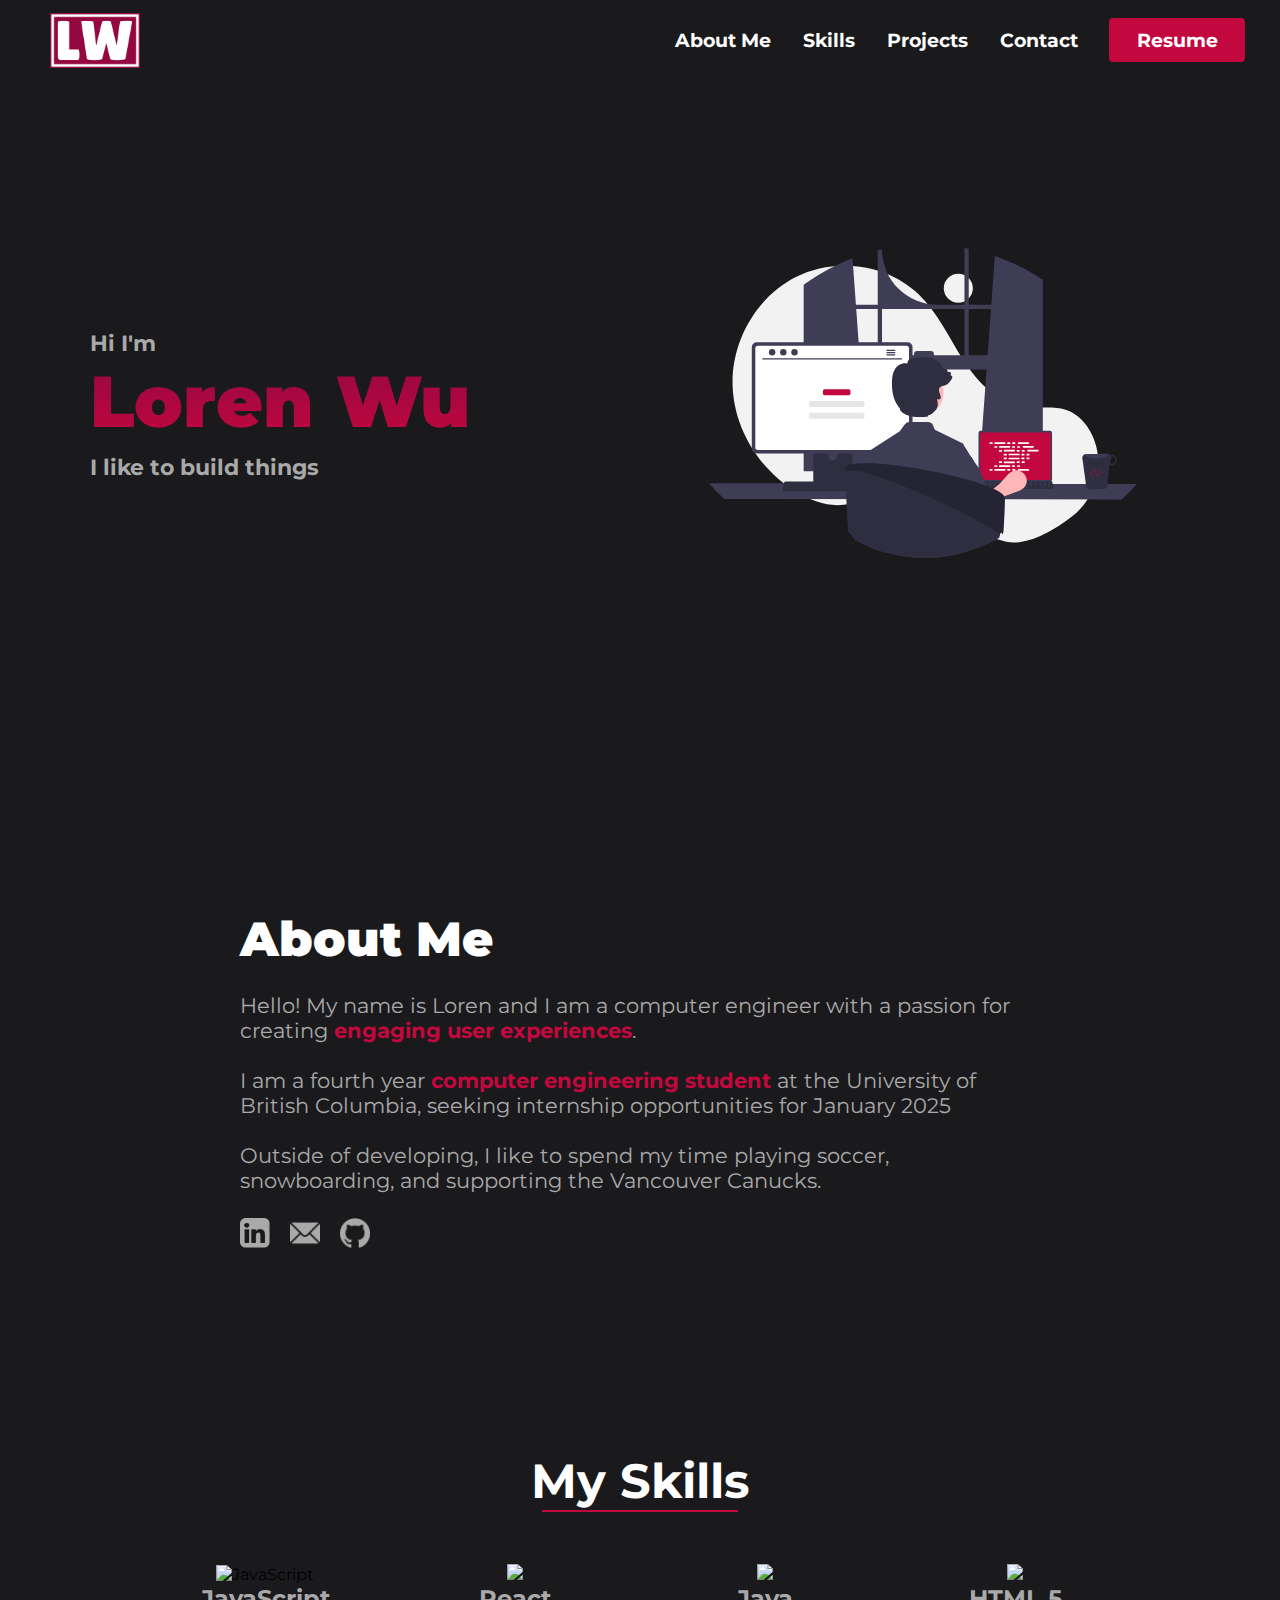
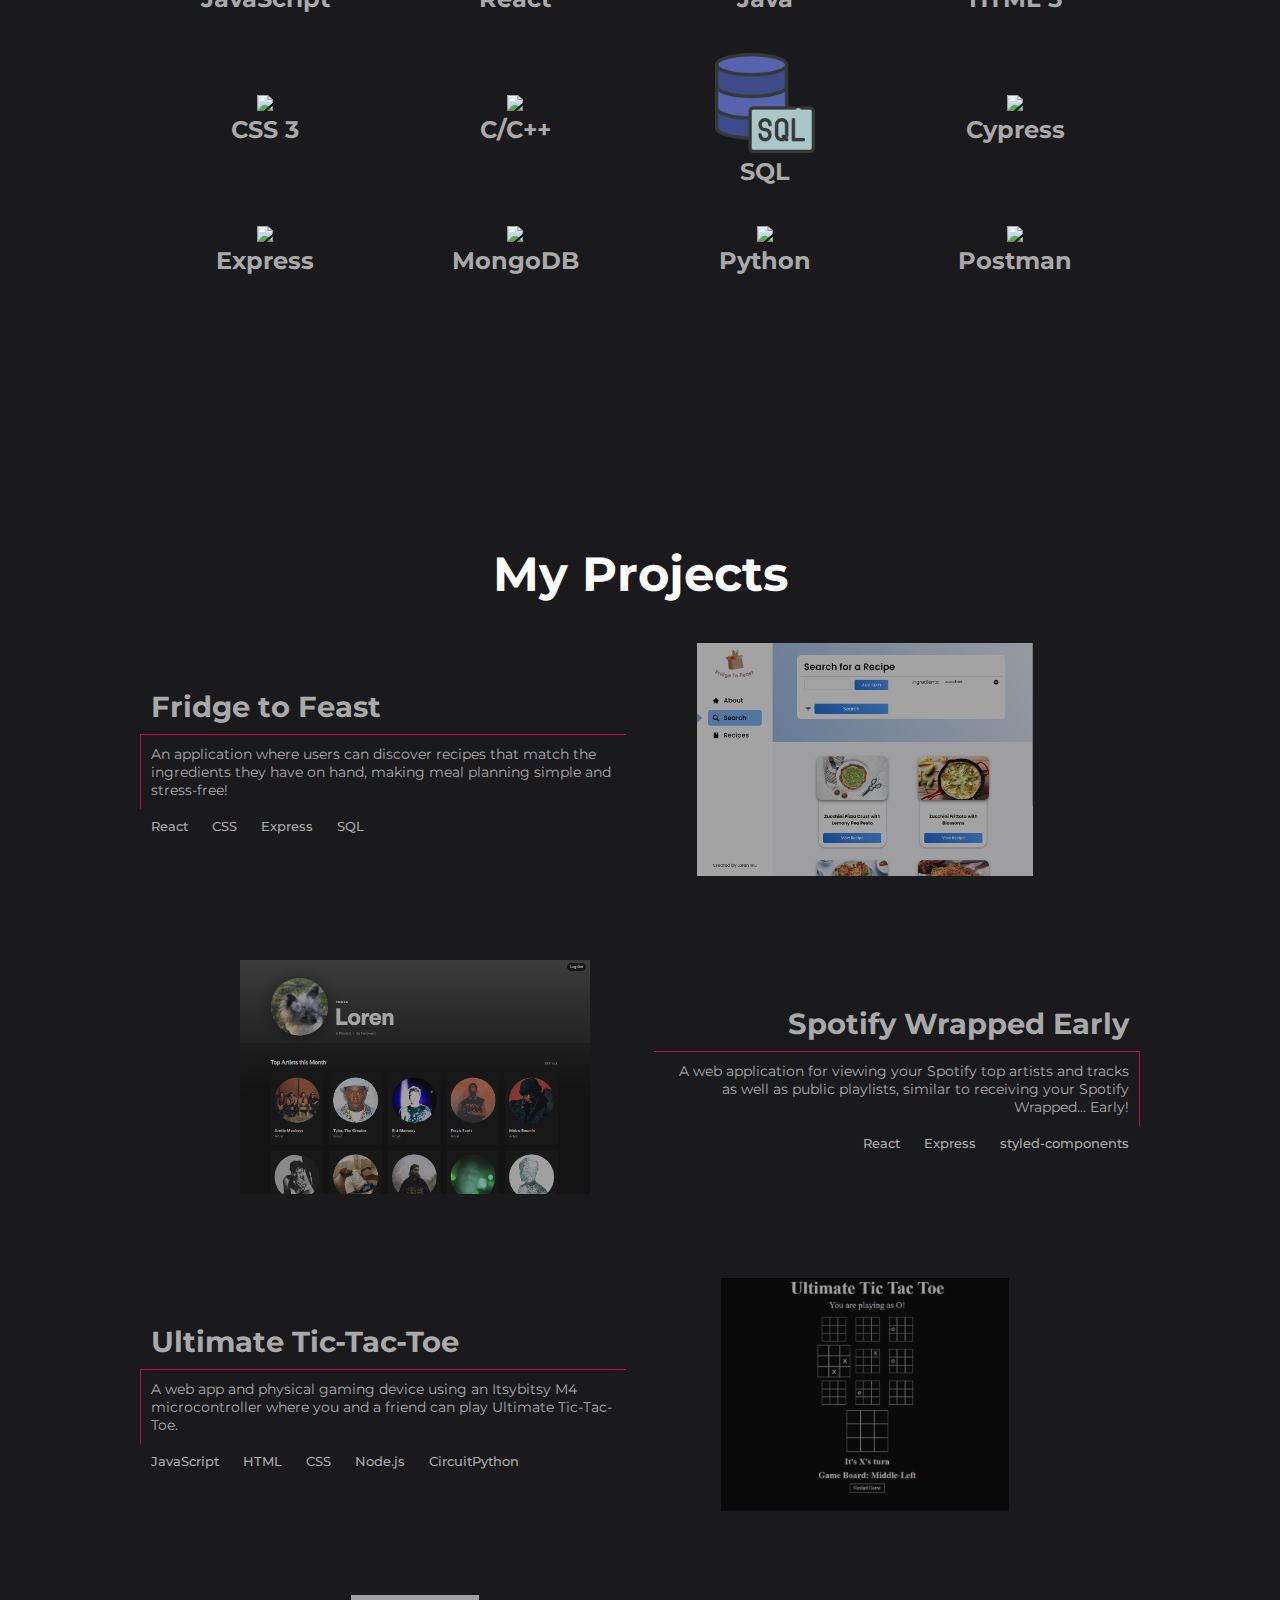
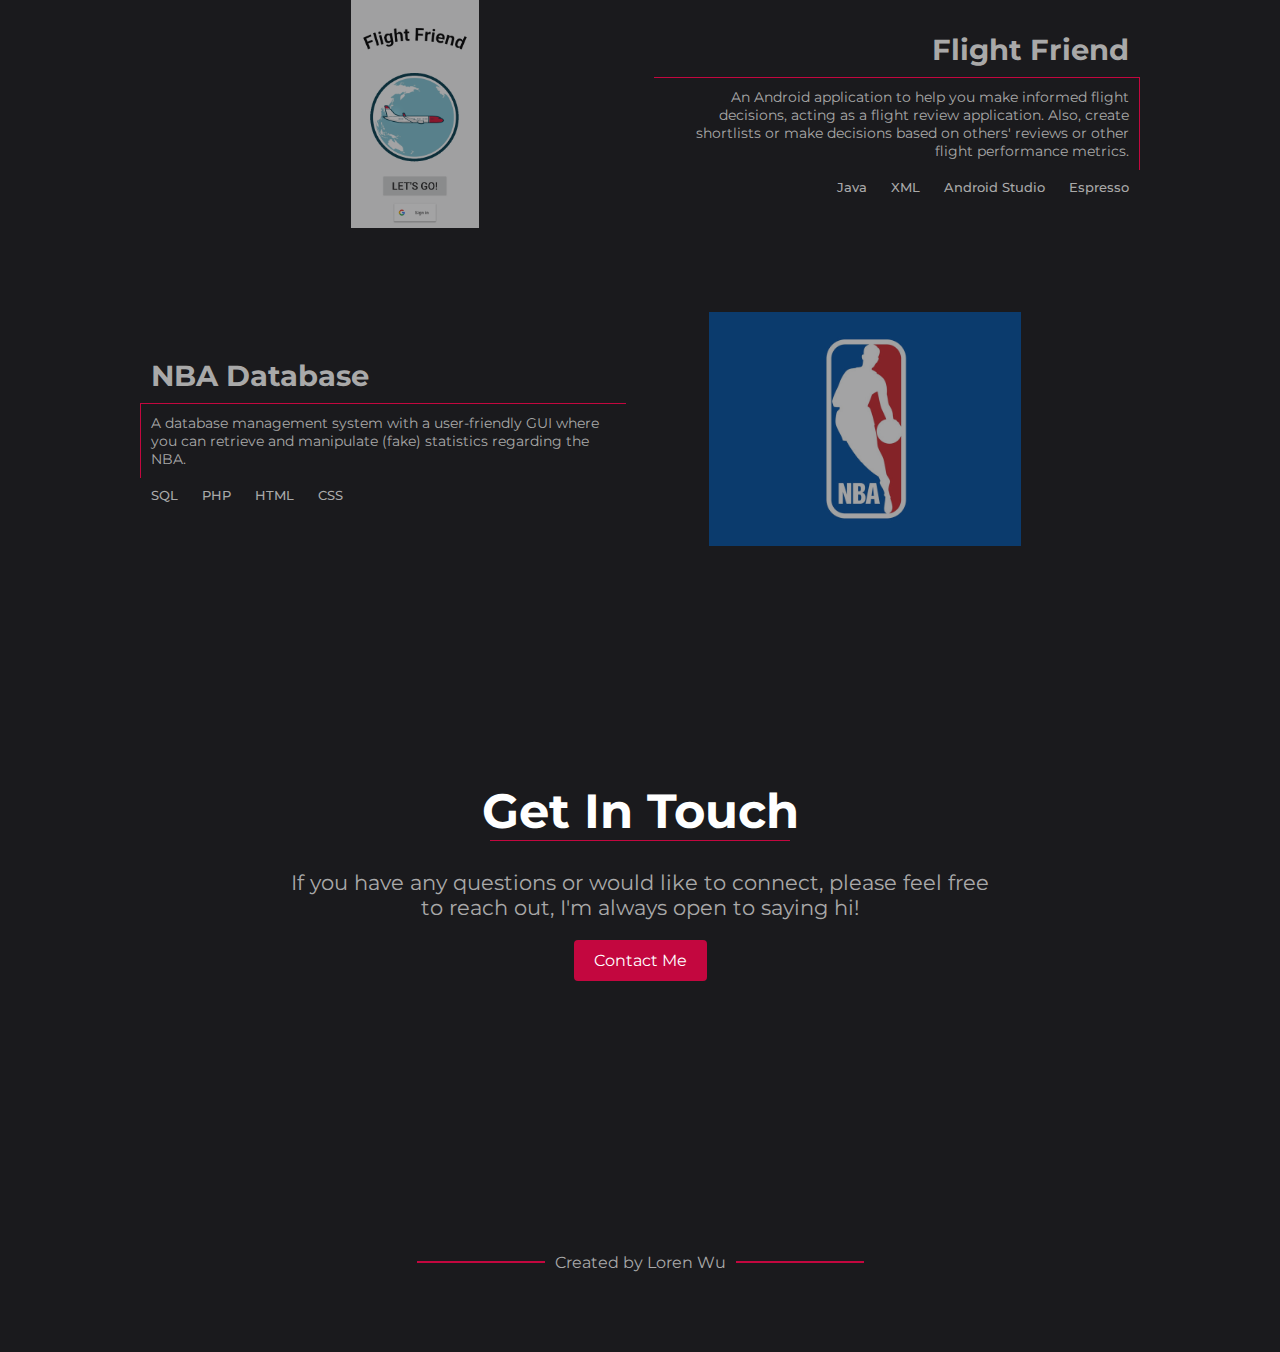
==== commit b5320830: "october 2024 updates" ====
--- a/index.html
+++ b/index.html
@@ -1,393 +1,308 @@
-<!DOCTYPE html>
-<html lang="en">
-  <head>
-    <meta charset="UTF-8" />
-    <meta http-equiv="X-UA-Compatible" content="IE=edge" />
-    <meta name="viewport" content="width=device-width, initial-scale=1.0" />
-    <title>Loren Wu</title>
-    <!-- <link rel="stylesheet" href="style.css" /> -->
-    <link rel="stylesheet" href="styles/main.css" />
-    <link rel="stylesheet" href="styles/navbar.css" />
-    <link rel="stylesheet" href="styles/about.css" />
-    <link rel="stylesheet" href="styles/skills.css" />
-    <link rel="stylesheet" href="styles/projects.css" />
-    <link rel="stylesheet" href="styles/contact.css" />
-    <link rel="stylesheet" href="styles/footer.css" />
-    <link rel="stylesheet" href="styles/popup.css" />
-    <link rel="icon" href="images/logo-color.png" />
-    <link rel="preconnect" href="https://fonts.googleapis.com" />
-    <link rel="preconnect" href="https://fonts.gstatic.com" crossorigin />
-    <link
-      rel="stylesheet"
-      href="https://cdn.jsdelivr.net/gh/devicons/devicon@v2.15.1/devicon.min.css"
-    />
-    <link
-      href="https://fonts.googleapis.com/css2?family=Montserrat:wght@300;500;700;900&display=swap"
-      rel="stylesheet"
-    />
-  </head>
-  <body>
-    <!-- Navbar Section -->
-    <nav class="navbar">
-      <div class="navbar__container">
-        <a href="#land" id="navbar__logo"
-          ><img
-            src="images/logo-no-background.png"
-            alt="logo"
-            id="navbar__logo__img"
-        /></a>
-        <div class="navbar__toggle" id="mobile-menu">
-          <span class="bar"></span>
-          <span class="bar"></span>
-          <span class="bar"></span>
-        </div>
-        <ul class="navbar__menu">
-          <li class="navbar__item">
-            <a href="#about" class="navbar__links"> About Me </a>
-          </li>
-          <li class="navbar__item">
-            <a href="#skills" class="navbar__links"> Skills </a>
-          </li>
-          <li class="navbar__item">
-            <a href="#projects" class="navbar__links"> Projects </a>
-          </li>
-          <li class="navbar__item">
-            <a href="#contact" class="navbar__links"> Contact </a>
-          </li>
-          <li class="navbar__btn">
-            <a
-              href="https://drive.google.com/file/d/14nSMoAnQzwC50ua1dkwRCuve4Oya7GS1/view?usp=sharing"
-              class="button"
-              target="_blank"
-            >
-              Resume
-            </a>
-          </li>
-        </ul>
-      </div>
-    </nav>
-    <!-- Main Section -->
-    <div class="main" id="land">
-      <div class="main__container">
-        <div class="main__content">
-          <p>Hi I'm</p>
-          <h1>Loren Wu</h1>
-          <h2>I like to build things</h2>
-        </div>
-        <div class="main__img--container">
-          <img src="images/programmer.svg" alt="pic" id="main__img" />
-        </div>
-      </div>
-    </div>
-
-    <!-- About Section -->
-    <div class="about">
-      <div class="about__container" id="about">
-        <h1 class="about__title">About Me</h1>
-        <!-- <hr /> -->
-        <p class="about__info">
-          <br />
-          Hello! My name is Loren and I am a computer engineer with a passion
-          for <mark>web development</mark>,
-          <mark>artificial intelligence</mark>, and
-          <mark>full stack development</mark>.
-          <br />
-          <br />
-
-          I am a fourth year <mark>computer engineering student</mark> at the
-          University of British Columbia, seeking internship opportunities for
-          January 2025<br />
-          <br />
-
-          Outside of developing, I like to spend my time playing soccer,
-          snowboarding, and supporting the Vancouver Canucks.
-        </p>
-        <div class="about__links__container">
-          <a
-            href="https://www.linkedin.com/in/lorenwu/"
-            class="about__link"
-            target="_blank"
-          >
-            <img src="images/linkedin.png" id="linkedin__img" />
-          </a>
-          <a
-            href="mailto:loren13wu@gmail.com"
-            class="about__link"
-            target="_blank"
-          >
-            <img src="images/mail.png" alt="" />
-          </a>
-          <a
-            href="https://github.com/lorenfcwu"
-            class="about__link"
-            target="_blank"
-            ><img src="images/github.png"
-          /></a>
-        </div>
-      </div>
-    </div>
-
-    <!-- Skills Section -->
-    <div class="skills">
-      <div class="skills__container" id="skills">
-        <div class="skills__title__container">
-          <h1 class="skills__title">My Skills</h1>
-          <hr />
-        </div>
-        <div class="skills__wrapper">
-          <div class="skills__item">
-            <div class="skills__img">
-              <img
-                src="https://cdn.jsdelivr.net/gh/devicons/devicon/icons/javascript/javascript-original.svg"
-                alt="JavaScript"
-              />
-            </div>
-            <h2>JavaScript</h2>
-          </div>
-          <div class="skills__item">
-            <div class="skills__img">
-              <img
-                src="https://cdn.jsdelivr.net/gh/devicons/devicon/icons/react/react-original.svg"
-              />
-            </div>
-            <h2>React</h2>
-          </div>
-          <div class="skills__item">
-            <div class="skills__img">
-              <img
-                src="https://cdn.jsdelivr.net/gh/devicons/devicon/icons/java/java-original.svg"
-              />
-            </div>
-            <h2>Java</h2>
-          </div>
-          <div class="skills__item">
-            <div class="skills__img">
-              <img
-                src="https://cdn.jsdelivr.net/gh/devicons/devicon/icons/html5/html5-original.svg"
-              />
-            </div>
-            <h2>HTML 5</h2>
-          </div>
-          <div class="skills__item">
-            <div class="skills__img">
-              <img
-                src="https://cdn.jsdelivr.net/gh/devicons/devicon/icons/css3/css3-original.svg"
-              />
-            </div>
-            <h2>CSS 3</h2>
-          </div>
-          <div class="skills__item">
-            <div class="skills__img">
-              <img src="images/sql-server.png" />
-            </div>
-            <h2>SQL</h2>
-          </div>
-          <div class="skills__item">
-            <div class="skills__img">
-              <img
-                src="https://cdn.jsdelivr.net/gh/devicons/devicon@latest/icons/cypressio/cypressio-original.svg"
-              />
-            </div>
-            <h2>Cypress</h2>
-          </div>
-          <div class="skills__item">
-            <div class="skills__img">
-              <img
-                src="https://cdn.jsdelivr.net/gh/devicons/devicon@latest/icons/express/express-original.svg"
-              />
-            </div>
-            <h2>Express</h2>
-          </div>
-          <div class="skills__item">
-            <div class="skills__img">
-              <img
-                src="https://cdn.jsdelivr.net/gh/devicons/devicon/icons/mongodb/mongodb-original.svg"
-              />
-            </div>
-            <h2>MongoDB</h2>
-          </div>
-          <div class="skills__item">
-            <div class="skills__img">
-              <img
-                src="https://cdn.jsdelivr.net/gh/devicons/devicon/icons/python/python-original.svg"
-              />
-            </div>
-            <h2>Python</h2>
-          </div>
-          <div class="skills__item">
-            <div class="skills__img">
-              <img
-                src="https://cdn.jsdelivr.net/gh/devicons/devicon/icons/cplusplus/cplusplus-original.svg"
-              />
-            </div>
-            <h2>C/C++</h2>
-          </div>
-          <div class="skills__item">
-            <div class="skills__img">
-              <img
-                src="https://cdn.jsdelivr.net/gh/devicons/devicon@latest/icons/postman/postman-original.svg"
-              />
-            </div>
-            <h2>Postman</h2>
-          </div>
-        </div>
-      </div>
-    </div>
-
-    <!-- Projects Section -->
-    <div class="projects">
-      <div class="projects__container" id="projects">
-        <h1 class="projects__title">My Projects</h1>
-        <!-- <hr /> -->
-        <div class="projects__project__wrapper1">
-          <div class="projects__project__about1">
-            <a
-              href="#popup"
-              data-popup-target="#popup"
-              class="projects__project__title1"
-              >Spotify Wrapped Early</a
-            >
-            <p class="projects__project__info1">
-              A web application for viewing your Spotify top artists and tracks
-              as well as public playlists, similar to receiving your Spotify
-              Wrapped... Early!
-            </p>
-            <h2 class="projects__project__skills1">React Express</h2>
-          </div>
-          <a href="https://youtu.be/0TrGktUr_28">
-            <img
-              src="images/spotifywrapped.png"
-              class="projects__project__image1"
-            />
-          </a>
-        </div>
-        <div class="projects__project__wrapper2">
-          <a
-            href="https://docs.google.com/presentation/d/1fdTk9ZIV7-lrGJ0EHKNzoPHTFKL6yWavqda-0hZ-vSw/edit?usp=sharing"
-            target="_blank"
-          >
-            <img
-              src="images/UltimateTTT.png"
-              alt=""
-              class="projects__project__image2"
-            />
-          </a>
-          <div class="projects__project__about2">
-            <a
-              href="https://docs.google.com/presentation/d/1fdTk9ZIV7-lrGJ0EHKNzoPHTFKL6yWavqda-0hZ-vSw/edit?usp=sharing"
-              class="projects__project__title2"
-              target="_blank"
-              >Ultimate Tic-Tac-Toe</a
-            >
-            <p class="projects__project__info2">
-              A web app and physical gaming device using an Itsybitsy M4
-              microcontroller where you and a friend can play Ultimate
-              Tic-Tac-Toe.
-            </p>
-            <h2 class="projects__project__skills2">
-              JavaScript HTML CSS Node.js CircuitPython
-            </h2>
-          </div>
-        </div>
-        <div class="projects__project__wrapper1">
-          <div class="projects__project__about1">
-            <a
-              href="#popup"
-              data-popup-target="#popup"
-              class="projects__project__title1"
-              >NBA Database</a
-            >
-            <p class="projects__project__info1">
-              A database management system with a user-friendly GUI where you
-              can retrieve and manipulate (fake) statistics regarding the NBA.
-            </p>
-            <h2 class="projects__project__skills1">SQL PHP HTML CSS</h2>
-          </div>
-          <a href="#popup" data-popup-target="#popup">
-            <img
-              src="images/nba-logo.png"
-              alt=""
-              class="projects__project__image1"
-            />
-          </a>
-        </div>
-        <div class="projects__project__wrapper2">
-          <a href="#popup" data-popup-target="#popup">
-            <img
-              src="images/ff1.png"
-              alt=""
-              class="projects__project__image2"
-            />
-          </a>
-          <div class="projects__project__about2">
-            <a
-              href="#popup"
-              data-popup-target="#popup"
-              class="projects__project__title2"
-              >Flight Friend</a
-            >
-            <p class="projects__project__info2">
-              An Android application to help you make informed flight decisions,
-              acting as a flight review application. Also, create shortlists or
-              make decisions based on others' reviews or other flight
-              performance metrics.
-            </p>
-            <h2 class="projects__project__skills2">
-              Java XML <mark>Android Studio</mark> Espresso
-            </h2>
-          </div>
-        </div>
-      </div>
-    </div>
-
-    <!-- Contact Section -->
-    <div class="contact">
-      <div class="contact__container" id="contact">
-        <h1 class="contact__title">Get In Touch</h1>
-        <hr />
-        <p class="contact__info">
-          If you have any questions or would like to connect, please feel free
-          to reach out, I'm always open to saying hi!
-        </p>
-        <a href="mailto:loren13wu@gmail.com" class="contact__button">
-          Contact Me
-        </a>
-      </div>
-    </div>
-
-    <!-- Footer Section -->
-    <div class="footer">
-      <hr />
-      <a
-        href="https://github.com/lorenfcwu/web"
-        class="footer__link"
-        target="_blank"
-      >
-        Created by Loren Wu
-      </a>
-      <hr />
-    </div>
-
-    <!-- Popup Section -->
-
-    <div class="popup" id="popup">
-      <div class="popup__container">
-        <div class="popup__header">
-          <div class="popup__empty"></div>
-          <h2 class="popup__title">More to come soon!</h2>
-          <button data-popup-close class="popup__close">&times;</button>
-        </div>
-        <div class="popup__body">
-          <p class="popup__info">
-            Currently working on a page for this project. <br />
-            <br />For now, enjoy this photo of a dog instead.
-          </p>
-          <img src="images/dog.png" class="popup__img" />
-        </div>
-      </div>
-    </div>
-    <div id="popup__overlay"></div>
-
-    <script src="app.js"></script>
-  </body>
-</html>
+<!DOCTYPE html>
+<html lang="en">
+  <head>
+    <meta charset="UTF-8" />
+    <meta http-equiv="X-UA-Compatible" content="IE=edge" />
+    <meta name="viewport" content="width=device-width, initial-scale=1.0" />
+    <title>Loren Wu</title>
+    <!-- <link rel="stylesheet" href="style.css" /> -->
+    <link rel="stylesheet" href="styles/main.css" />
+    <link rel="stylesheet" href="styles/navbar.css" />
+    <link rel="stylesheet" href="styles/about.css" />
+    <link rel="stylesheet" href="styles/skills.css" />
+    <link rel="stylesheet" href="styles/projects.css" />
+    <link rel="stylesheet" href="styles/contact.css" />
+    <link rel="stylesheet" href="styles/footer.css" />
+    <link rel="stylesheet" href="styles/popup.css" />
+    <link rel="icon" href="images/logo-color.png" />
+    <link rel="preconnect" href="https://fonts.googleapis.com" />
+    <link rel="preconnect" href="https://fonts.gstatic.com" crossorigin />
+    <link rel="stylesheet" href="https://cdn.jsdelivr.net/gh/devicons/devicon@v2.15.1/devicon.min.css" />
+    <link href="https://fonts.googleapis.com/css2?family=Montserrat:wght@300;500;700;900&display=swap" rel="stylesheet" />
+  </head>
+  <body>
+    <!-- Navbar Section -->
+    <nav class="navbar">
+      <div class="navbar__container">
+        <a href="#land" id="navbar__logo"><img src="images/logo-no-background.png" alt="logo" id="navbar__logo__img" /></a>
+        <div class="navbar__toggle" id="mobile-menu">
+          <span class="bar"></span>
+          <span class="bar"></span>
+          <span class="bar"></span>
+        </div>
+        <ul class="navbar__menu">
+          <li class="navbar__item">
+            <a href="#about" class="navbar__links"> About Me </a>
+          </li>
+          <li class="navbar__item">
+            <a href="#skills" class="navbar__links"> Skills </a>
+          </li>
+          <li class="navbar__item">
+            <a href="#projects" class="navbar__links"> Projects </a>
+          </li>
+          <li class="navbar__item">
+            <a href="#contact" class="navbar__links"> Contact </a>
+          </li>
+          <li class="navbar__btn">
+            <a
+              href="https://drive.google.com/file/d/17496Ty-EqPseEZ87Ly1vce9hcjyqzqap/view?usp=sharing"
+              class="button"
+              target="_blank"
+            >
+              Resume
+            </a>
+          </li>
+        </ul>
+      </div>
+    </nav>
+    <!-- Main Section -->
+    <div class="main" id="land">
+      <div class="main__container">
+        <div class="main__content">
+          <p>Hi I'm</p>
+          <h1>Loren Wu</h1>
+          <h2>I like to build things</h2>
+        </div>
+        <div class="main__img--container">
+          <img src="images/programmer.svg" alt="pic" id="main__img" />
+        </div>
+      </div>
+    </div>
+
+    <!-- About Section -->
+    <div class="about">
+      <div class="about__container" id="about">
+        <h1 class="about__title">About Me</h1>
+        <!-- <hr /> -->
+        <p class="about__info">
+          <br />
+          Hello! My name is Loren and I am a computer engineer with a passion for creating <mark>engaging user experiences</mark>.
+          <br />
+          <br />
+
+          I am a fourth year <mark>computer engineering student</mark> at the University of British Columbia, seeking internship
+          opportunities for January 2025<br />
+          <br />
+
+          Outside of developing, I like to spend my time playing soccer, snowboarding, and supporting the Vancouver Canucks.
+        </p>
+        <div class="about__links__container">
+          <a href="https://www.linkedin.com/in/lorenwu/" class="about__link" target="_blank">
+            <img src="images/linkedin.png" id="linkedin__img" />
+          </a>
+          <a href="mailto:loren13wu@gmail.com" class="about__link" target="_blank">
+            <img src="images/mail.png" alt="" />
+          </a>
+          <a href="https://github.com/lorenfcwu" class="about__link" target="_blank"><img src="images/github.png" /></a>
+        </div>
+      </div>
+    </div>
+
+    <!-- Skills Section -->
+    <div class="skills">
+      <div class="skills__container" id="skills">
+        <div class="skills__title__container">
+          <h1 class="skills__title">My Skills</h1>
+          <hr />
+        </div>
+        <div class="skills__wrapper">
+          <div class="skills__item">
+            <div class="skills__img">
+              <img src="https://cdn.jsdelivr.net/gh/devicons/devicon/icons/javascript/javascript-original.svg" alt="JavaScript" />
+            </div>
+            <h2>JavaScript</h2>
+          </div>
+          <div class="skills__item">
+            <div class="skills__img">
+              <img src="https://cdn.jsdelivr.net/gh/devicons/devicon/icons/react/react-original.svg" />
+            </div>
+            <h2>React</h2>
+          </div>
+          <div class="skills__item">
+            <div class="skills__img">
+              <img src="https://cdn.jsdelivr.net/gh/devicons/devicon/icons/java/java-original.svg" />
+            </div>
+            <h2>Java</h2>
+          </div>
+          <div class="skills__item">
+            <div class="skills__img">
+              <img src="https://cdn.jsdelivr.net/gh/devicons/devicon/icons/html5/html5-original.svg" />
+            </div>
+            <h2>HTML 5</h2>
+          </div>
+          <div class="skills__item">
+            <div class="skills__img">
+              <img src="https://cdn.jsdelivr.net/gh/devicons/devicon/icons/css3/css3-original.svg" />
+            </div>
+            <h2>CSS 3</h2>
+          </div>
+          <div class="skills__item">
+            <div class="skills__img">
+              <img src="https://cdn.jsdelivr.net/gh/devicons/devicon/icons/cplusplus/cplusplus-original.svg" />
+            </div>
+            <h2>C/C++</h2>
+          </div>
+          <div class="skills__item">
+            <div class="skills__img">
+              <img src="images/sql-server.png" />
+            </div>
+            <h2>SQL</h2>
+          </div>
+          <div class="skills__item">
+            <div class="skills__img">
+              <img src="https://cdn.jsdelivr.net/gh/devicons/devicon@latest/icons/cypressio/cypressio-original.svg" />
+            </div>
+            <h2>Cypress</h2>
+          </div>
+          <div class="skills__item">
+            <div class="skills__img">
+              <img src="https://cdn.jsdelivr.net/gh/devicons/devicon@latest/icons/express/express-original.svg" />
+            </div>
+            <h2>Express</h2>
+          </div>
+          <div class="skills__item">
+            <div class="skills__img">
+              <img src="https://cdn.jsdelivr.net/gh/devicons/devicon/icons/mongodb/mongodb-original.svg" />
+            </div>
+            <h2>MongoDB</h2>
+          </div>
+          <div class="skills__item">
+            <div class="skills__img">
+              <img src="https://cdn.jsdelivr.net/gh/devicons/devicon/icons/python/python-original.svg" />
+            </div>
+            <h2>Python</h2>
+          </div>
+          <div class="skills__item">
+            <div class="skills__img">
+              <img src="https://cdn.jsdelivr.net/gh/devicons/devicon@latest/icons/postman/postman-original.svg" />
+            </div>
+            <h2>Postman</h2>
+          </div>
+        </div>
+      </div>
+    </div>
+
+    <!-- Projects Section -->
+    <div class="projects">
+      <div class="projects__container" id="projects">
+        <h1 class="projects__title">My Projects</h1>
+        <!-- <hr /> -->
+        <div class="projects__project__wrapper1">
+          <div class="projects__project__about1">
+            <a href="#popup" data-popup-target="#popup" class="projects__project__title1">Fridge to Feast</a>
+            <p class="projects__project__info1">
+              An application where users can discover recipes that match the ingredients they have on hand, making meal planning
+              simple and stress-free!
+            </p>
+            <h2 class="projects__project__skills1">React CSS Express SQL</h2>
+          </div>
+          <a href="#popup" data-popup-target="#popup">
+            <img src="images/fridge to feast.png" alt="" class="projects__project__image1" />
+          </a>
+        </div>
+        <div class="projects__project__wrapper2">
+          <a href="https://youtu.be/0TrGktUr_28">
+            <img src="images/spotifywrapped.png" class="projects__project__image2" />
+          </a>
+          <div class="projects__project__about2">
+            <a href="#popup" data-popup-target="#popup" class="projects__project__title2">Spotify Wrapped Early</a>
+            <p class="projects__project__info2">
+              A web application for viewing your Spotify top artists and tracks as well as public playlists, similar to receiving
+              your Spotify Wrapped... Early!
+            </p>
+            <h2 class="projects__project__skills2">React Express styled-components</h2>
+          </div>
+        </div>
+        <div class="projects__project__wrapper1">
+          <div class="projects__project__about1">
+            <a
+              href="https://docs.google.com/presentation/d/1fdTk9ZIV7-lrGJ0EHKNzoPHTFKL6yWavqda-0hZ-vSw/edit?usp=sharing"
+              class="projects__project__title1"
+              target="_blank"
+              >Ultimate Tic-Tac-Toe</a
+            >
+            <p class="projects__project__info1">
+              A web app and physical gaming device using an Itsybitsy M4 microcontroller where you and a friend can play Ultimate
+              Tic-Tac-Toe.
+            </p>
+            <h2 class="projects__project__skills1">JavaScript HTML CSS Node.js CircuitPython</h2>
+          </div>
+          <a
+            href="https://docs.google.com/presentation/d/1fdTk9ZIV7-lrGJ0EHKNzoPHTFKL6yWavqda-0hZ-vSw/edit?usp=sharing"
+            target="_blank"
+          >
+            <img src="images/UltimateTTT.png" alt="" class="projects__project__image1" />
+          </a>
+        </div>
+
+        <div class="projects__project__wrapper2">
+          <a href="#popup" data-popup-target="#popup">
+            <img src="images/ff1.png" alt="" class="projects__project__image2" />
+          </a>
+          <div class="projects__project__about2">
+            <a href="#popup" data-popup-target="#popup" class="projects__project__title2">Flight Friend</a>
+            <p class="projects__project__info2">
+              An Android application to help you make informed flight decisions, acting as a flight review application. Also,
+              create shortlists or make decisions based on others' reviews or other flight performance metrics.
+            </p>
+            <h2 class="projects__project__skills2">Java XML <mark>Android Studio</mark> Espresso</h2>
+          </div>
+        </div>
+        <div class="projects__project__wrapper1">
+          <div class="projects__project__about1">
+            <a href="#popup" data-popup-target="#popup" class="projects__project__title1">NBA Database</a>
+            <p class="projects__project__info1">
+              A database management system with a user-friendly GUI where you can retrieve and manipulate (fake) statistics
+              regarding the NBA.
+            </p>
+            <h2 class="projects__project__skills1">SQL PHP HTML CSS</h2>
+          </div>
+          <a href="#popup" data-popup-target="#popup">
+            <img src="images/nba-logo.png" alt="" class="projects__project__image1" />
+          </a>
+        </div>
+      </div>
+    </div>
+
+    <!-- Contact Section -->
+    <div class="contact">
+      <div class="contact__container" id="contact">
+        <h1 class="contact__title">Get In Touch</h1>
+        <hr />
+        <p class="contact__info">
+          If you have any questions or would like to connect, please feel free to reach out, I'm always open to saying hi!
+        </p>
+        <a href="mailto:loren13wu@gmail.com" class="contact__button"> Contact Me </a>
+      </div>
+    </div>
+
+    <!-- Footer Section -->
+    <div class="footer">
+      <hr />
+      <a href="https://github.com/lorenfcwu/web" class="footer__link" target="_blank"> Created by Loren Wu </a>
+      <hr />
+    </div>
+
+    <!-- Popup Section -->
+
+    <div class="popup" id="popup">
+      <div class="popup__container">
+        <div class="popup__header">
+          <div class="popup__empty"></div>
+          <h2 class="popup__title">More to come soon!</h2>
+          <button data-popup-close class="popup__close">&times;</button>
+        </div>
+        <div class="popup__body">
+          <p class="popup__info">
+            Currently working on a page for this project. <br />
+            <br />For now, enjoy this photo of a dog instead.
+          </p>
+          <img src="images/dog.png" class="popup__img" />
+        </div>
+      </div>
+    </div>
+    <div id="popup__overlay"></div>
+
+    <script src="app.js"></script>
+  </body>
+</html>
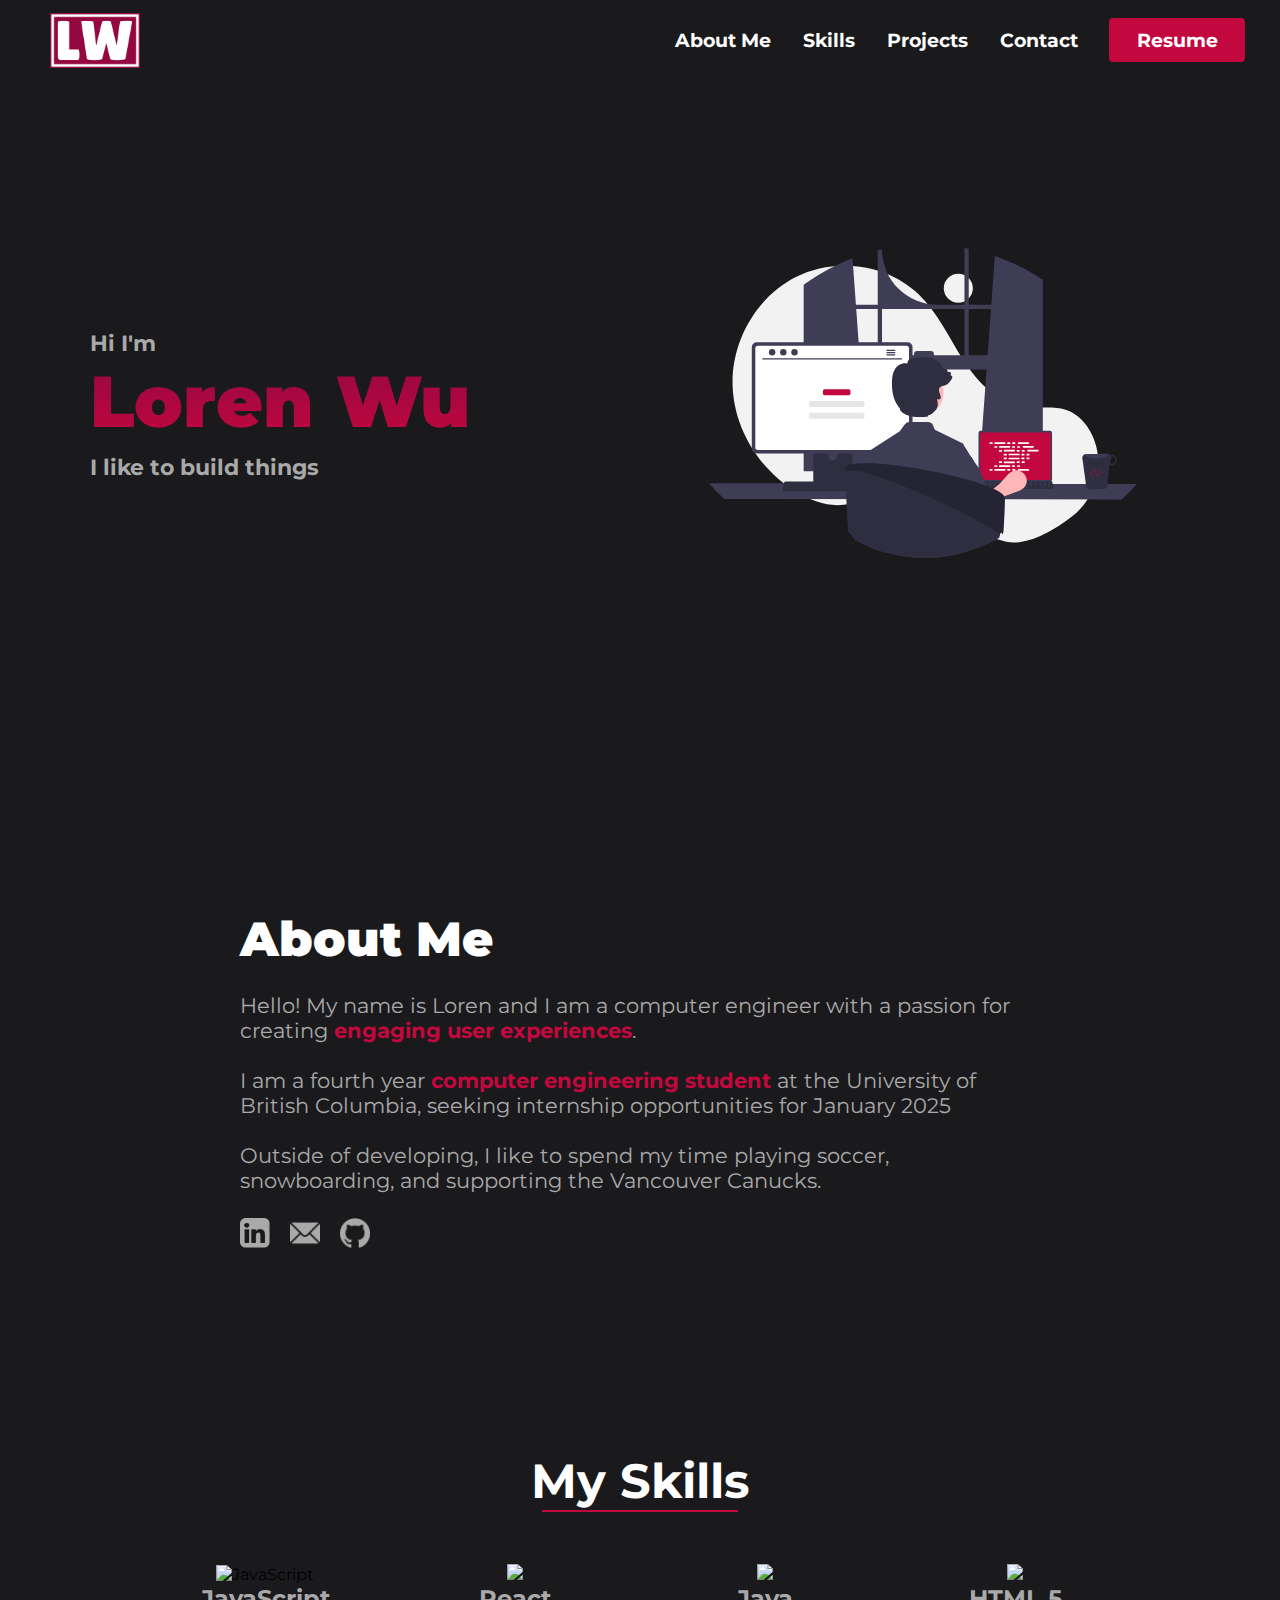
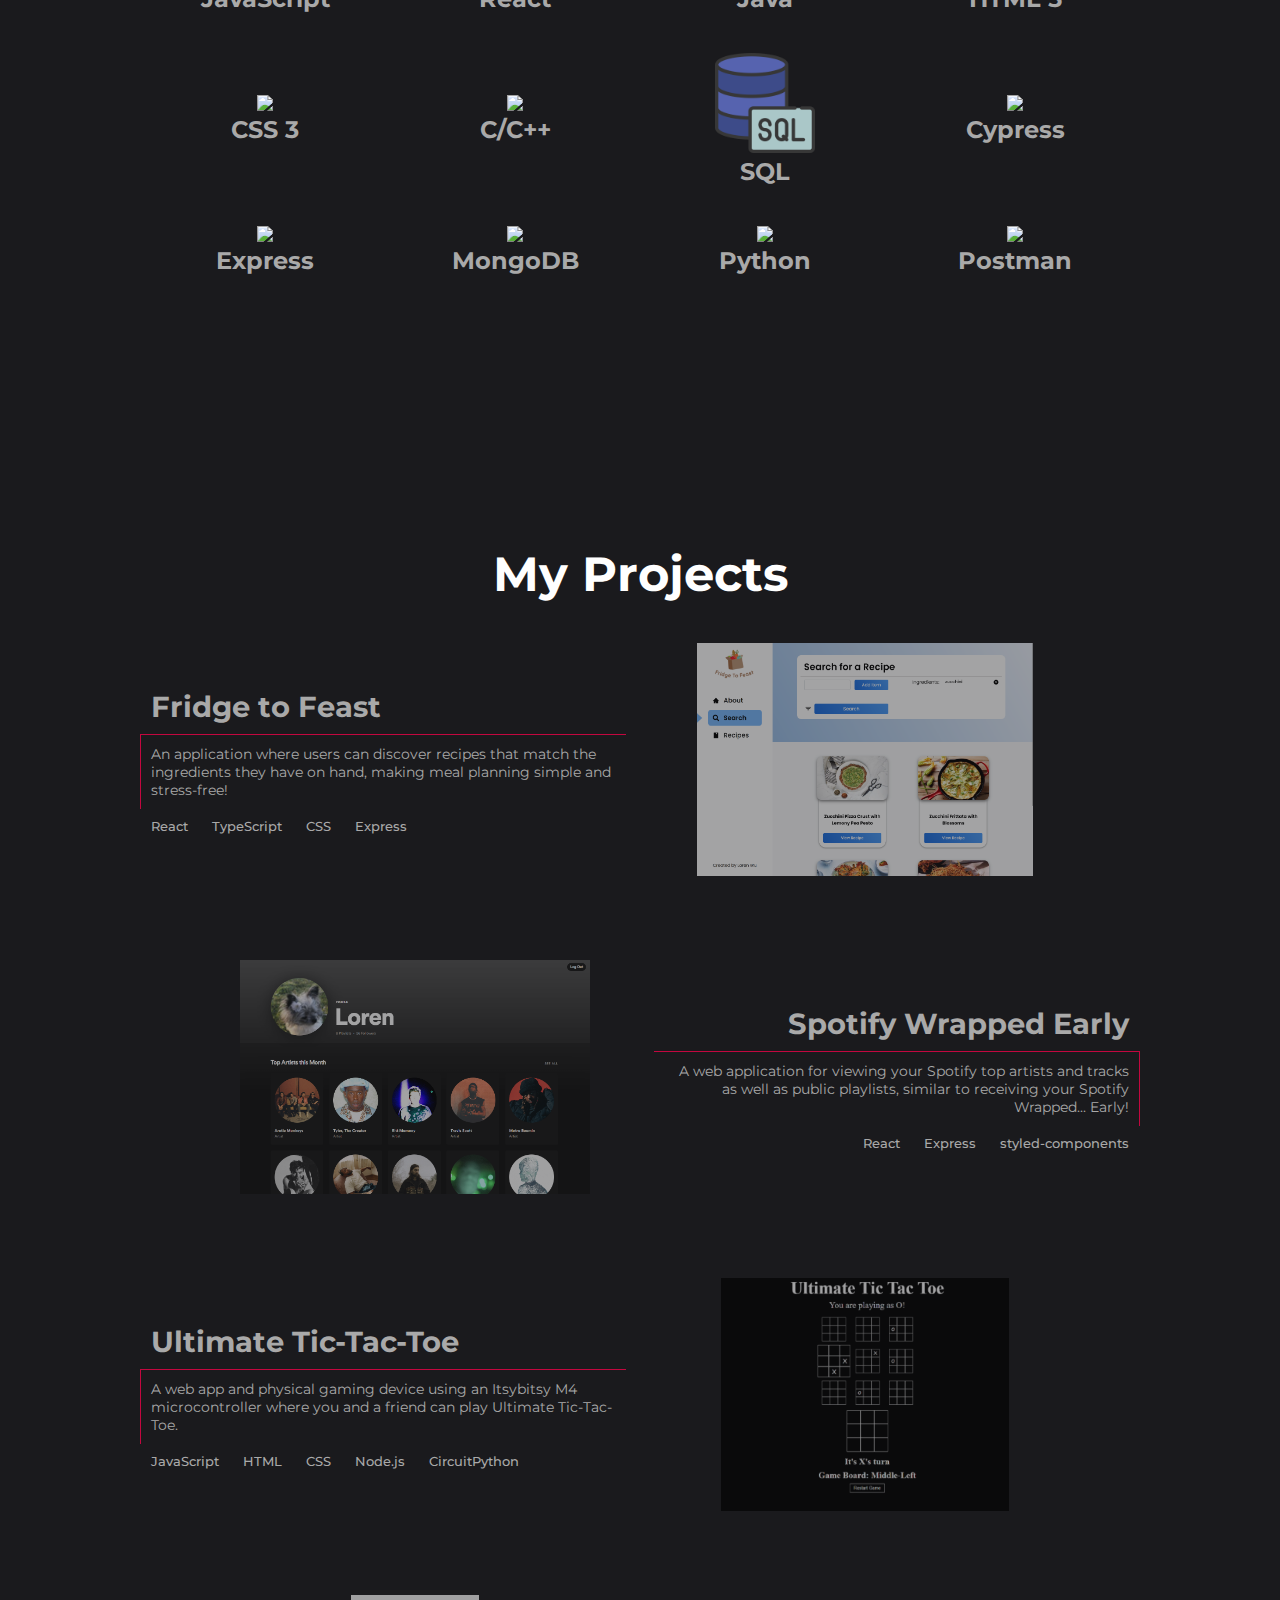
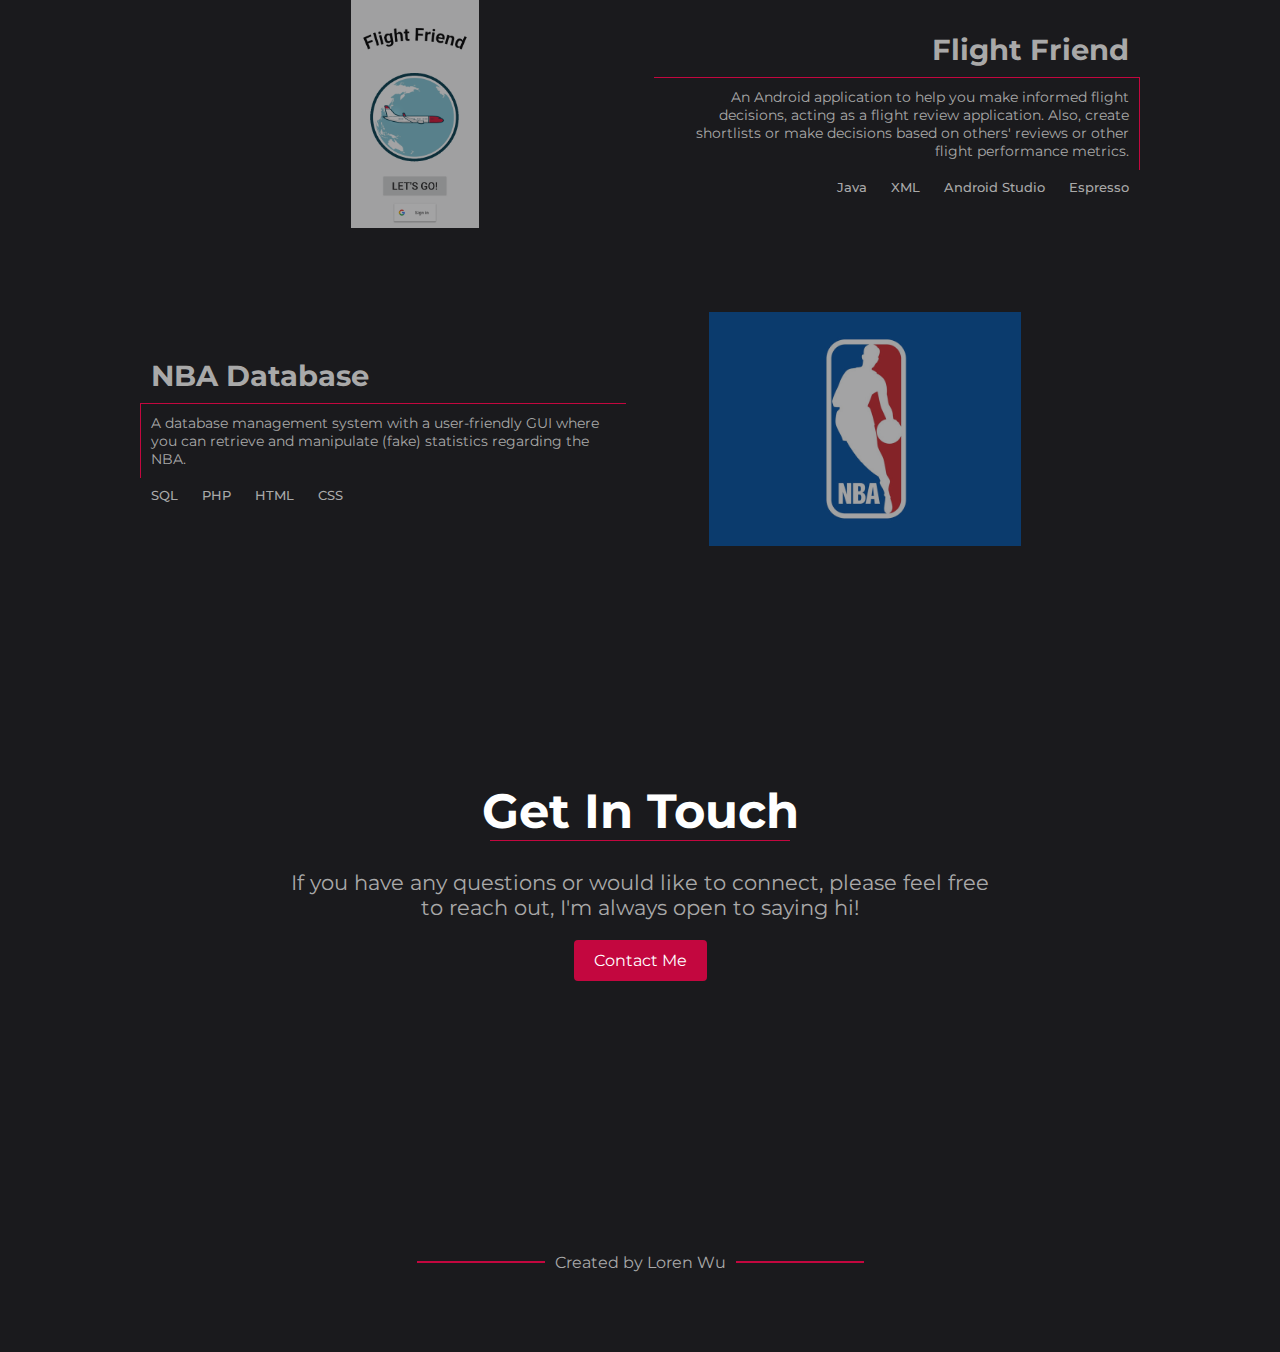
==== commit 5c666a28: "updated skills for recipe app" ====
--- a/index.html
+++ b/index.html
@@ -1,308 +1,308 @@
-<!DOCTYPE html>
-<html lang="en">
-  <head>
-    <meta charset="UTF-8" />
-    <meta http-equiv="X-UA-Compatible" content="IE=edge" />
-    <meta name="viewport" content="width=device-width, initial-scale=1.0" />
-    <title>Loren Wu</title>
-    <!-- <link rel="stylesheet" href="style.css" /> -->
-    <link rel="stylesheet" href="styles/main.css" />
-    <link rel="stylesheet" href="styles/navbar.css" />
-    <link rel="stylesheet" href="styles/about.css" />
-    <link rel="stylesheet" href="styles/skills.css" />
-    <link rel="stylesheet" href="styles/projects.css" />
-    <link rel="stylesheet" href="styles/contact.css" />
-    <link rel="stylesheet" href="styles/footer.css" />
-    <link rel="stylesheet" href="styles/popup.css" />
-    <link rel="icon" href="images/logo-color.png" />
-    <link rel="preconnect" href="https://fonts.googleapis.com" />
-    <link rel="preconnect" href="https://fonts.gstatic.com" crossorigin />
-    <link rel="stylesheet" href="https://cdn.jsdelivr.net/gh/devicons/devicon@v2.15.1/devicon.min.css" />
-    <link href="https://fonts.googleapis.com/css2?family=Montserrat:wght@300;500;700;900&display=swap" rel="stylesheet" />
-  </head>
-  <body>
-    <!-- Navbar Section -->
-    <nav class="navbar">
-      <div class="navbar__container">
-        <a href="#land" id="navbar__logo"><img src="images/logo-no-background.png" alt="logo" id="navbar__logo__img" /></a>
-        <div class="navbar__toggle" id="mobile-menu">
-          <span class="bar"></span>
-          <span class="bar"></span>
-          <span class="bar"></span>
-        </div>
-        <ul class="navbar__menu">
-          <li class="navbar__item">
-            <a href="#about" class="navbar__links"> About Me </a>
-          </li>
-          <li class="navbar__item">
-            <a href="#skills" class="navbar__links"> Skills </a>
-          </li>
-          <li class="navbar__item">
-            <a href="#projects" class="navbar__links"> Projects </a>
-          </li>
-          <li class="navbar__item">
-            <a href="#contact" class="navbar__links"> Contact </a>
-          </li>
-          <li class="navbar__btn">
-            <a
-              href="https://drive.google.com/file/d/17496Ty-EqPseEZ87Ly1vce9hcjyqzqap/view?usp=sharing"
-              class="button"
-              target="_blank"
-            >
-              Resume
-            </a>
-          </li>
-        </ul>
-      </div>
-    </nav>
-    <!-- Main Section -->
-    <div class="main" id="land">
-      <div class="main__container">
-        <div class="main__content">
-          <p>Hi I'm</p>
-          <h1>Loren Wu</h1>
-          <h2>I like to build things</h2>
-        </div>
-        <div class="main__img--container">
-          <img src="images/programmer.svg" alt="pic" id="main__img" />
-        </div>
-      </div>
-    </div>
-
-    <!-- About Section -->
-    <div class="about">
-      <div class="about__container" id="about">
-        <h1 class="about__title">About Me</h1>
-        <!-- <hr /> -->
-        <p class="about__info">
-          <br />
-          Hello! My name is Loren and I am a computer engineer with a passion for creating <mark>engaging user experiences</mark>.
-          <br />
-          <br />
-
-          I am a fourth year <mark>computer engineering student</mark> at the University of British Columbia, seeking internship
-          opportunities for January 2025<br />
-          <br />
-
-          Outside of developing, I like to spend my time playing soccer, snowboarding, and supporting the Vancouver Canucks.
-        </p>
-        <div class="about__links__container">
-          <a href="https://www.linkedin.com/in/lorenwu/" class="about__link" target="_blank">
-            <img src="images/linkedin.png" id="linkedin__img" />
-          </a>
-          <a href="mailto:loren13wu@gmail.com" class="about__link" target="_blank">
-            <img src="images/mail.png" alt="" />
-          </a>
-          <a href="https://github.com/lorenfcwu" class="about__link" target="_blank"><img src="images/github.png" /></a>
-        </div>
-      </div>
-    </div>
-
-    <!-- Skills Section -->
-    <div class="skills">
-      <div class="skills__container" id="skills">
-        <div class="skills__title__container">
-          <h1 class="skills__title">My Skills</h1>
-          <hr />
-        </div>
-        <div class="skills__wrapper">
-          <div class="skills__item">
-            <div class="skills__img">
-              <img src="https://cdn.jsdelivr.net/gh/devicons/devicon/icons/javascript/javascript-original.svg" alt="JavaScript" />
-            </div>
-            <h2>JavaScript</h2>
-          </div>
-          <div class="skills__item">
-            <div class="skills__img">
-              <img src="https://cdn.jsdelivr.net/gh/devicons/devicon/icons/react/react-original.svg" />
-            </div>
-            <h2>React</h2>
-          </div>
-          <div class="skills__item">
-            <div class="skills__img">
-              <img src="https://cdn.jsdelivr.net/gh/devicons/devicon/icons/java/java-original.svg" />
-            </div>
-            <h2>Java</h2>
-          </div>
-          <div class="skills__item">
-            <div class="skills__img">
-              <img src="https://cdn.jsdelivr.net/gh/devicons/devicon/icons/html5/html5-original.svg" />
-            </div>
-            <h2>HTML 5</h2>
-          </div>
-          <div class="skills__item">
-            <div class="skills__img">
-              <img src="https://cdn.jsdelivr.net/gh/devicons/devicon/icons/css3/css3-original.svg" />
-            </div>
-            <h2>CSS 3</h2>
-          </div>
-          <div class="skills__item">
-            <div class="skills__img">
-              <img src="https://cdn.jsdelivr.net/gh/devicons/devicon/icons/cplusplus/cplusplus-original.svg" />
-            </div>
-            <h2>C/C++</h2>
-          </div>
-          <div class="skills__item">
-            <div class="skills__img">
-              <img src="images/sql-server.png" />
-            </div>
-            <h2>SQL</h2>
-          </div>
-          <div class="skills__item">
-            <div class="skills__img">
-              <img src="https://cdn.jsdelivr.net/gh/devicons/devicon@latest/icons/cypressio/cypressio-original.svg" />
-            </div>
-            <h2>Cypress</h2>
-          </div>
-          <div class="skills__item">
-            <div class="skills__img">
-              <img src="https://cdn.jsdelivr.net/gh/devicons/devicon@latest/icons/express/express-original.svg" />
-            </div>
-            <h2>Express</h2>
-          </div>
-          <div class="skills__item">
-            <div class="skills__img">
-              <img src="https://cdn.jsdelivr.net/gh/devicons/devicon/icons/mongodb/mongodb-original.svg" />
-            </div>
-            <h2>MongoDB</h2>
-          </div>
-          <div class="skills__item">
-            <div class="skills__img">
-              <img src="https://cdn.jsdelivr.net/gh/devicons/devicon/icons/python/python-original.svg" />
-            </div>
-            <h2>Python</h2>
-          </div>
-          <div class="skills__item">
-            <div class="skills__img">
-              <img src="https://cdn.jsdelivr.net/gh/devicons/devicon@latest/icons/postman/postman-original.svg" />
-            </div>
-            <h2>Postman</h2>
-          </div>
-        </div>
-      </div>
-    </div>
-
-    <!-- Projects Section -->
-    <div class="projects">
-      <div class="projects__container" id="projects">
-        <h1 class="projects__title">My Projects</h1>
-        <!-- <hr /> -->
-        <div class="projects__project__wrapper1">
-          <div class="projects__project__about1">
-            <a href="#popup" data-popup-target="#popup" class="projects__project__title1">Fridge to Feast</a>
-            <p class="projects__project__info1">
-              An application where users can discover recipes that match the ingredients they have on hand, making meal planning
-              simple and stress-free!
-            </p>
-            <h2 class="projects__project__skills1">React CSS Express SQL</h2>
-          </div>
-          <a href="#popup" data-popup-target="#popup">
-            <img src="images/fridge to feast.png" alt="" class="projects__project__image1" />
-          </a>
-        </div>
-        <div class="projects__project__wrapper2">
-          <a href="https://youtu.be/0TrGktUr_28">
-            <img src="images/spotifywrapped.png" class="projects__project__image2" />
-          </a>
-          <div class="projects__project__about2">
-            <a href="#popup" data-popup-target="#popup" class="projects__project__title2">Spotify Wrapped Early</a>
-            <p class="projects__project__info2">
-              A web application for viewing your Spotify top artists and tracks as well as public playlists, similar to receiving
-              your Spotify Wrapped... Early!
-            </p>
-            <h2 class="projects__project__skills2">React Express styled-components</h2>
-          </div>
-        </div>
-        <div class="projects__project__wrapper1">
-          <div class="projects__project__about1">
-            <a
-              href="https://docs.google.com/presentation/d/1fdTk9ZIV7-lrGJ0EHKNzoPHTFKL6yWavqda-0hZ-vSw/edit?usp=sharing"
-              class="projects__project__title1"
-              target="_blank"
-              >Ultimate Tic-Tac-Toe</a
-            >
-            <p class="projects__project__info1">
-              A web app and physical gaming device using an Itsybitsy M4 microcontroller where you and a friend can play Ultimate
-              Tic-Tac-Toe.
-            </p>
-            <h2 class="projects__project__skills1">JavaScript HTML CSS Node.js CircuitPython</h2>
-          </div>
-          <a
-            href="https://docs.google.com/presentation/d/1fdTk9ZIV7-lrGJ0EHKNzoPHTFKL6yWavqda-0hZ-vSw/edit?usp=sharing"
-            target="_blank"
-          >
-            <img src="images/UltimateTTT.png" alt="" class="projects__project__image1" />
-          </a>
-        </div>
-
-        <div class="projects__project__wrapper2">
-          <a href="#popup" data-popup-target="#popup">
-            <img src="images/ff1.png" alt="" class="projects__project__image2" />
-          </a>
-          <div class="projects__project__about2">
-            <a href="#popup" data-popup-target="#popup" class="projects__project__title2">Flight Friend</a>
-            <p class="projects__project__info2">
-              An Android application to help you make informed flight decisions, acting as a flight review application. Also,
-              create shortlists or make decisions based on others' reviews or other flight performance metrics.
-            </p>
-            <h2 class="projects__project__skills2">Java XML <mark>Android Studio</mark> Espresso</h2>
-          </div>
-        </div>
-        <div class="projects__project__wrapper1">
-          <div class="projects__project__about1">
-            <a href="#popup" data-popup-target="#popup" class="projects__project__title1">NBA Database</a>
-            <p class="projects__project__info1">
-              A database management system with a user-friendly GUI where you can retrieve and manipulate (fake) statistics
-              regarding the NBA.
-            </p>
-            <h2 class="projects__project__skills1">SQL PHP HTML CSS</h2>
-          </div>
-          <a href="#popup" data-popup-target="#popup">
-            <img src="images/nba-logo.png" alt="" class="projects__project__image1" />
-          </a>
-        </div>
-      </div>
-    </div>
-
-    <!-- Contact Section -->
-    <div class="contact">
-      <div class="contact__container" id="contact">
-        <h1 class="contact__title">Get In Touch</h1>
-        <hr />
-        <p class="contact__info">
-          If you have any questions or would like to connect, please feel free to reach out, I'm always open to saying hi!
-        </p>
-        <a href="mailto:loren13wu@gmail.com" class="contact__button"> Contact Me </a>
-      </div>
-    </div>
-
-    <!-- Footer Section -->
-    <div class="footer">
-      <hr />
-      <a href="https://github.com/lorenfcwu/web" class="footer__link" target="_blank"> Created by Loren Wu </a>
-      <hr />
-    </div>
-
-    <!-- Popup Section -->
-
-    <div class="popup" id="popup">
-      <div class="popup__container">
-        <div class="popup__header">
-          <div class="popup__empty"></div>
-          <h2 class="popup__title">More to come soon!</h2>
-          <button data-popup-close class="popup__close">&times;</button>
-        </div>
-        <div class="popup__body">
-          <p class="popup__info">
-            Currently working on a page for this project. <br />
-            <br />For now, enjoy this photo of a dog instead.
-          </p>
-          <img src="images/dog.png" class="popup__img" />
-        </div>
-      </div>
-    </div>
-    <div id="popup__overlay"></div>
-
-    <script src="app.js"></script>
-  </body>
-</html>
+<!DOCTYPE html>
+<html lang="en">
+  <head>
+    <meta charset="UTF-8" />
+    <meta http-equiv="X-UA-Compatible" content="IE=edge" />
+    <meta name="viewport" content="width=device-width, initial-scale=1.0" />
+    <title>Loren Wu</title>
+    <!-- <link rel="stylesheet" href="style.css" /> -->
+    <link rel="stylesheet" href="styles/main.css" />
+    <link rel="stylesheet" href="styles/navbar.css" />
+    <link rel="stylesheet" href="styles/about.css" />
+    <link rel="stylesheet" href="styles/skills.css" />
+    <link rel="stylesheet" href="styles/projects.css" />
+    <link rel="stylesheet" href="styles/contact.css" />
+    <link rel="stylesheet" href="styles/footer.css" />
+    <link rel="stylesheet" href="styles/popup.css" />
+    <link rel="icon" href="images/logo-color.png" />
+    <link rel="preconnect" href="https://fonts.googleapis.com" />
+    <link rel="preconnect" href="https://fonts.gstatic.com" crossorigin />
+    <link rel="stylesheet" href="https://cdn.jsdelivr.net/gh/devicons/devicon@v2.15.1/devicon.min.css" />
+    <link href="https://fonts.googleapis.com/css2?family=Montserrat:wght@300;500;700;900&display=swap" rel="stylesheet" />
+  </head>
+  <body>
+    <!-- Navbar Section -->
+    <nav class="navbar">
+      <div class="navbar__container">
+        <a href="#land" id="navbar__logo"><img src="images/logo-no-background.png" alt="logo" id="navbar__logo__img" /></a>
+        <div class="navbar__toggle" id="mobile-menu">
+          <span class="bar"></span>
+          <span class="bar"></span>
+          <span class="bar"></span>
+        </div>
+        <ul class="navbar__menu">
+          <li class="navbar__item">
+            <a href="#about" class="navbar__links"> About Me </a>
+          </li>
+          <li class="navbar__item">
+            <a href="#skills" class="navbar__links"> Skills </a>
+          </li>
+          <li class="navbar__item">
+            <a href="#projects" class="navbar__links"> Projects </a>
+          </li>
+          <li class="navbar__item">
+            <a href="#contact" class="navbar__links"> Contact </a>
+          </li>
+          <li class="navbar__btn">
+            <a
+              href="https://drive.google.com/file/d/17496Ty-EqPseEZ87Ly1vce9hcjyqzqap/view?usp=sharing"
+              class="button"
+              target="_blank"
+            >
+              Resume
+            </a>
+          </li>
+        </ul>
+      </div>
+    </nav>
+    <!-- Main Section -->
+    <div class="main" id="land">
+      <div class="main__container">
+        <div class="main__content">
+          <p>Hi I'm</p>
+          <h1>Loren Wu</h1>
+          <h2>I like to build things</h2>
+        </div>
+        <div class="main__img--container">
+          <img src="images/programmer.svg" alt="pic" id="main__img" />
+        </div>
+      </div>
+    </div>
+
+    <!-- About Section -->
+    <div class="about">
+      <div class="about__container" id="about">
+        <h1 class="about__title">About Me</h1>
+        <!-- <hr /> -->
+        <p class="about__info">
+          <br />
+          Hello! My name is Loren and I am a computer engineer with a passion for creating <mark>engaging user experiences</mark>.
+          <br />
+          <br />
+
+          I am a fourth year <mark>computer engineering student</mark> at the University of British Columbia, seeking internship
+          opportunities for January 2025<br />
+          <br />
+
+          Outside of developing, I like to spend my time playing soccer, snowboarding, and supporting the Vancouver Canucks.
+        </p>
+        <div class="about__links__container">
+          <a href="https://www.linkedin.com/in/lorenwu/" class="about__link" target="_blank">
+            <img src="images/linkedin.png" id="linkedin__img" />
+          </a>
+          <a href="mailto:loren13wu@gmail.com" class="about__link" target="_blank">
+            <img src="images/mail.png" alt="" />
+          </a>
+          <a href="https://github.com/lorenfcwu" class="about__link" target="_blank"><img src="images/github.png" /></a>
+        </div>
+      </div>
+    </div>
+
+    <!-- Skills Section -->
+    <div class="skills">
+      <div class="skills__container" id="skills">
+        <div class="skills__title__container">
+          <h1 class="skills__title">My Skills</h1>
+          <hr />
+        </div>
+        <div class="skills__wrapper">
+          <div class="skills__item">
+            <div class="skills__img">
+              <img src="https://cdn.jsdelivr.net/gh/devicons/devicon/icons/javascript/javascript-original.svg" alt="JavaScript" />
+            </div>
+            <h2>JavaScript</h2>
+          </div>
+          <div class="skills__item">
+            <div class="skills__img">
+              <img src="https://cdn.jsdelivr.net/gh/devicons/devicon/icons/react/react-original.svg" />
+            </div>
+            <h2>React</h2>
+          </div>
+          <div class="skills__item">
+            <div class="skills__img">
+              <img src="https://cdn.jsdelivr.net/gh/devicons/devicon/icons/java/java-original.svg" />
+            </div>
+            <h2>Java</h2>
+          </div>
+          <div class="skills__item">
+            <div class="skills__img">
+              <img src="https://cdn.jsdelivr.net/gh/devicons/devicon/icons/html5/html5-original.svg" />
+            </div>
+            <h2>HTML 5</h2>
+          </div>
+          <div class="skills__item">
+            <div class="skills__img">
+              <img src="https://cdn.jsdelivr.net/gh/devicons/devicon/icons/css3/css3-original.svg" />
+            </div>
+            <h2>CSS 3</h2>
+          </div>
+          <div class="skills__item">
+            <div class="skills__img">
+              <img src="https://cdn.jsdelivr.net/gh/devicons/devicon/icons/cplusplus/cplusplus-original.svg" />
+            </div>
+            <h2>C/C++</h2>
+          </div>
+          <div class="skills__item">
+            <div class="skills__img">
+              <img src="images/sql-server.png" />
+            </div>
+            <h2>SQL</h2>
+          </div>
+          <div class="skills__item">
+            <div class="skills__img">
+              <img src="https://cdn.jsdelivr.net/gh/devicons/devicon@latest/icons/cypressio/cypressio-original.svg" />
+            </div>
+            <h2>Cypress</h2>
+          </div>
+          <div class="skills__item">
+            <div class="skills__img">
+              <img src="https://cdn.jsdelivr.net/gh/devicons/devicon@latest/icons/express/express-original.svg" />
+            </div>
+            <h2>Express</h2>
+          </div>
+          <div class="skills__item">
+            <div class="skills__img">
+              <img src="https://cdn.jsdelivr.net/gh/devicons/devicon/icons/mongodb/mongodb-original.svg" />
+            </div>
+            <h2>MongoDB</h2>
+          </div>
+          <div class="skills__item">
+            <div class="skills__img">
+              <img src="https://cdn.jsdelivr.net/gh/devicons/devicon/icons/python/python-original.svg" />
+            </div>
+            <h2>Python</h2>
+          </div>
+          <div class="skills__item">
+            <div class="skills__img">
+              <img src="https://cdn.jsdelivr.net/gh/devicons/devicon@latest/icons/postman/postman-original.svg" />
+            </div>
+            <h2>Postman</h2>
+          </div>
+        </div>
+      </div>
+    </div>
+
+    <!-- Projects Section -->
+    <div class="projects">
+      <div class="projects__container" id="projects">
+        <h1 class="projects__title">My Projects</h1>
+        <!-- <hr /> -->
+        <div class="projects__project__wrapper1">
+          <div class="projects__project__about1">
+            <a href="#popup" data-popup-target="#popup" class="projects__project__title1">Fridge to Feast</a>
+            <p class="projects__project__info1">
+              An application where users can discover recipes that match the ingredients they have on hand, making meal planning
+              simple and stress-free!
+            </p>
+            <h2 class="projects__project__skills1">React TypeScript CSS Express</h2>
+          </div>
+          <a href="#popup" data-popup-target="#popup">
+            <img src="images/fridge to feast.png" alt="" class="projects__project__image1" />
+          </a>
+        </div>
+        <div class="projects__project__wrapper2">
+          <a href="https://youtu.be/0TrGktUr_28">
+            <img src="images/spotifywrapped.png" class="projects__project__image2" />
+          </a>
+          <div class="projects__project__about2">
+            <a href="#popup" data-popup-target="#popup" class="projects__project__title2">Spotify Wrapped Early</a>
+            <p class="projects__project__info2">
+              A web application for viewing your Spotify top artists and tracks as well as public playlists, similar to receiving
+              your Spotify Wrapped... Early!
+            </p>
+            <h2 class="projects__project__skills2">React Express styled-components</h2>
+          </div>
+        </div>
+        <div class="projects__project__wrapper1">
+          <div class="projects__project__about1">
+            <a
+              href="https://docs.google.com/presentation/d/1fdTk9ZIV7-lrGJ0EHKNzoPHTFKL6yWavqda-0hZ-vSw/edit?usp=sharing"
+              class="projects__project__title1"
+              target="_blank"
+              >Ultimate Tic-Tac-Toe</a
+            >
+            <p class="projects__project__info1">
+              A web app and physical gaming device using an Itsybitsy M4 microcontroller where you and a friend can play Ultimate
+              Tic-Tac-Toe.
+            </p>
+            <h2 class="projects__project__skills1">JavaScript HTML CSS Node.js CircuitPython</h2>
+          </div>
+          <a
+            href="https://docs.google.com/presentation/d/1fdTk9ZIV7-lrGJ0EHKNzoPHTFKL6yWavqda-0hZ-vSw/edit?usp=sharing"
+            target="_blank"
+          >
+            <img src="images/UltimateTTT.png" alt="" class="projects__project__image1" />
+          </a>
+        </div>
+
+        <div class="projects__project__wrapper2">
+          <a href="#popup" data-popup-target="#popup">
+            <img src="images/ff1.png" alt="" class="projects__project__image2" />
+          </a>
+          <div class="projects__project__about2">
+            <a href="#popup" data-popup-target="#popup" class="projects__project__title2">Flight Friend</a>
+            <p class="projects__project__info2">
+              An Android application to help you make informed flight decisions, acting as a flight review application. Also,
+              create shortlists or make decisions based on others' reviews or other flight performance metrics.
+            </p>
+            <h2 class="projects__project__skills2">Java XML <mark>Android Studio</mark> Espresso</h2>
+          </div>
+        </div>
+        <div class="projects__project__wrapper1">
+          <div class="projects__project__about1">
+            <a href="#popup" data-popup-target="#popup" class="projects__project__title1">NBA Database</a>
+            <p class="projects__project__info1">
+              A database management system with a user-friendly GUI where you can retrieve and manipulate (fake) statistics
+              regarding the NBA.
+            </p>
+            <h2 class="projects__project__skills1">SQL PHP HTML CSS</h2>
+          </div>
+          <a href="#popup" data-popup-target="#popup">
+            <img src="images/nba-logo.png" alt="" class="projects__project__image1" />
+          </a>
+        </div>
+      </div>
+    </div>
+
+    <!-- Contact Section -->
+    <div class="contact">
+      <div class="contact__container" id="contact">
+        <h1 class="contact__title">Get In Touch</h1>
+        <hr />
+        <p class="contact__info">
+          If you have any questions or would like to connect, please feel free to reach out, I'm always open to saying hi!
+        </p>
+        <a href="mailto:loren13wu@gmail.com" class="contact__button"> Contact Me </a>
+      </div>
+    </div>
+
+    <!-- Footer Section -->
+    <div class="footer">
+      <hr />
+      <a href="https://github.com/lorenfcwu/web" class="footer__link" target="_blank"> Created by Loren Wu </a>
+      <hr />
+    </div>
+
+    <!-- Popup Section -->
+
+    <div class="popup" id="popup">
+      <div class="popup__container">
+        <div class="popup__header">
+          <div class="popup__empty"></div>
+          <h2 class="popup__title">More to come soon!</h2>
+          <button data-popup-close class="popup__close">&times;</button>
+        </div>
+        <div class="popup__body">
+          <p class="popup__info">
+            Currently working on a page for this project. <br />
+            <br />For now, enjoy this photo of a dog instead.
+          </p>
+          <img src="images/dog.png" class="popup__img" />
+        </div>
+      </div>
+    </div>
+    <div id="popup__overlay"></div>
+
+    <script src="app.js"></script>
+  </body>
+</html>
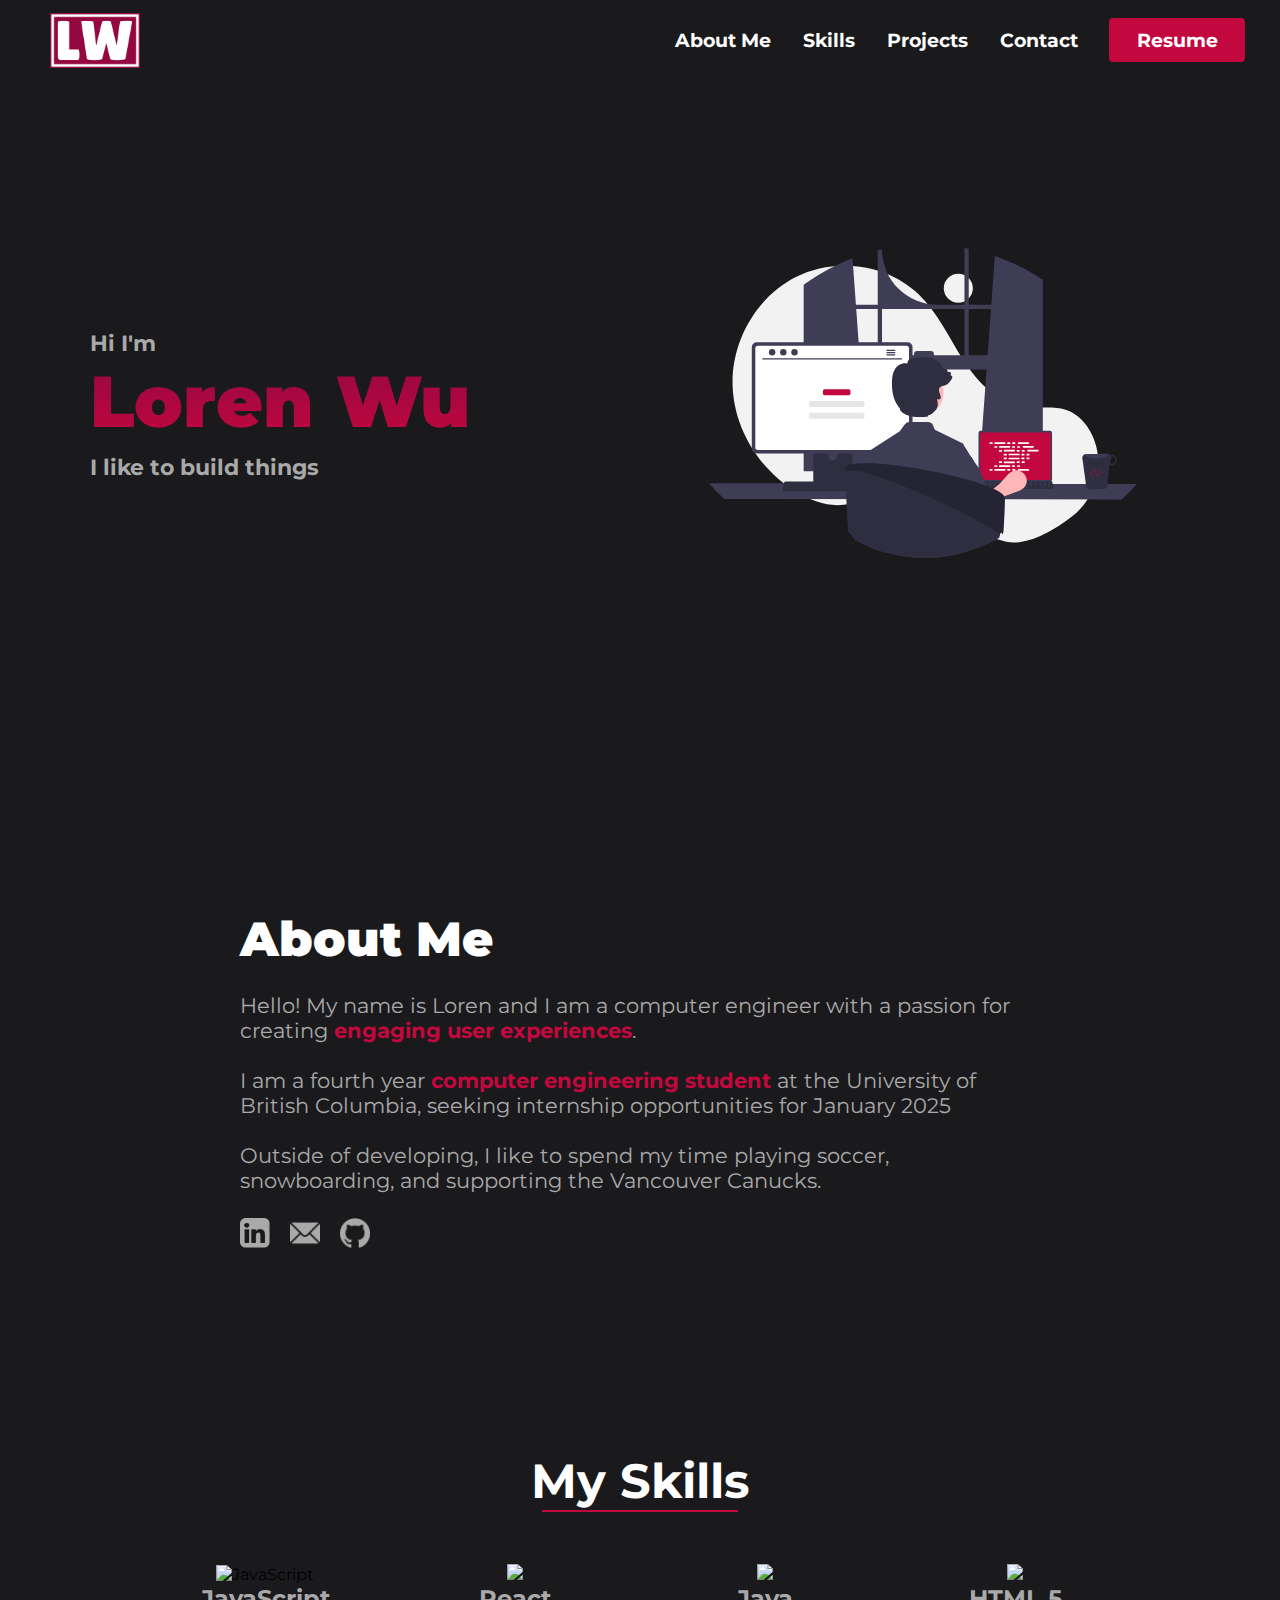
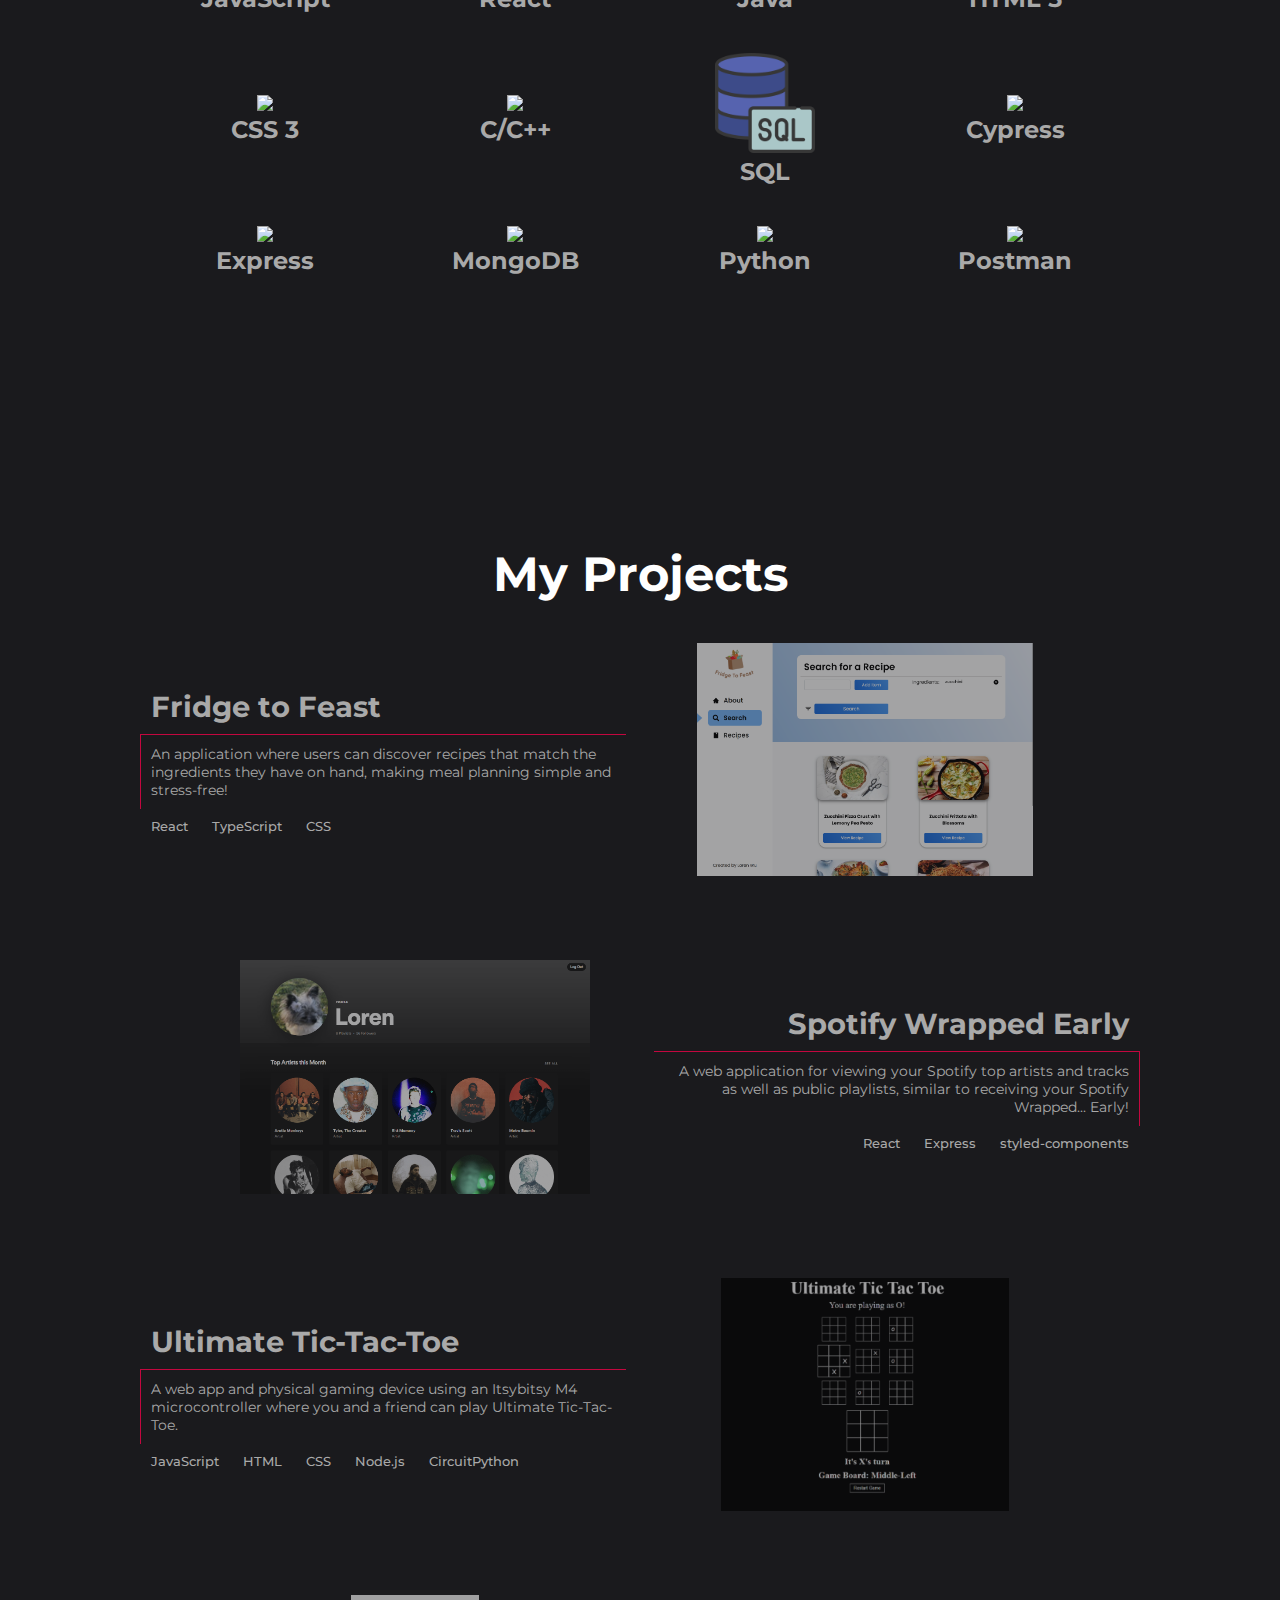
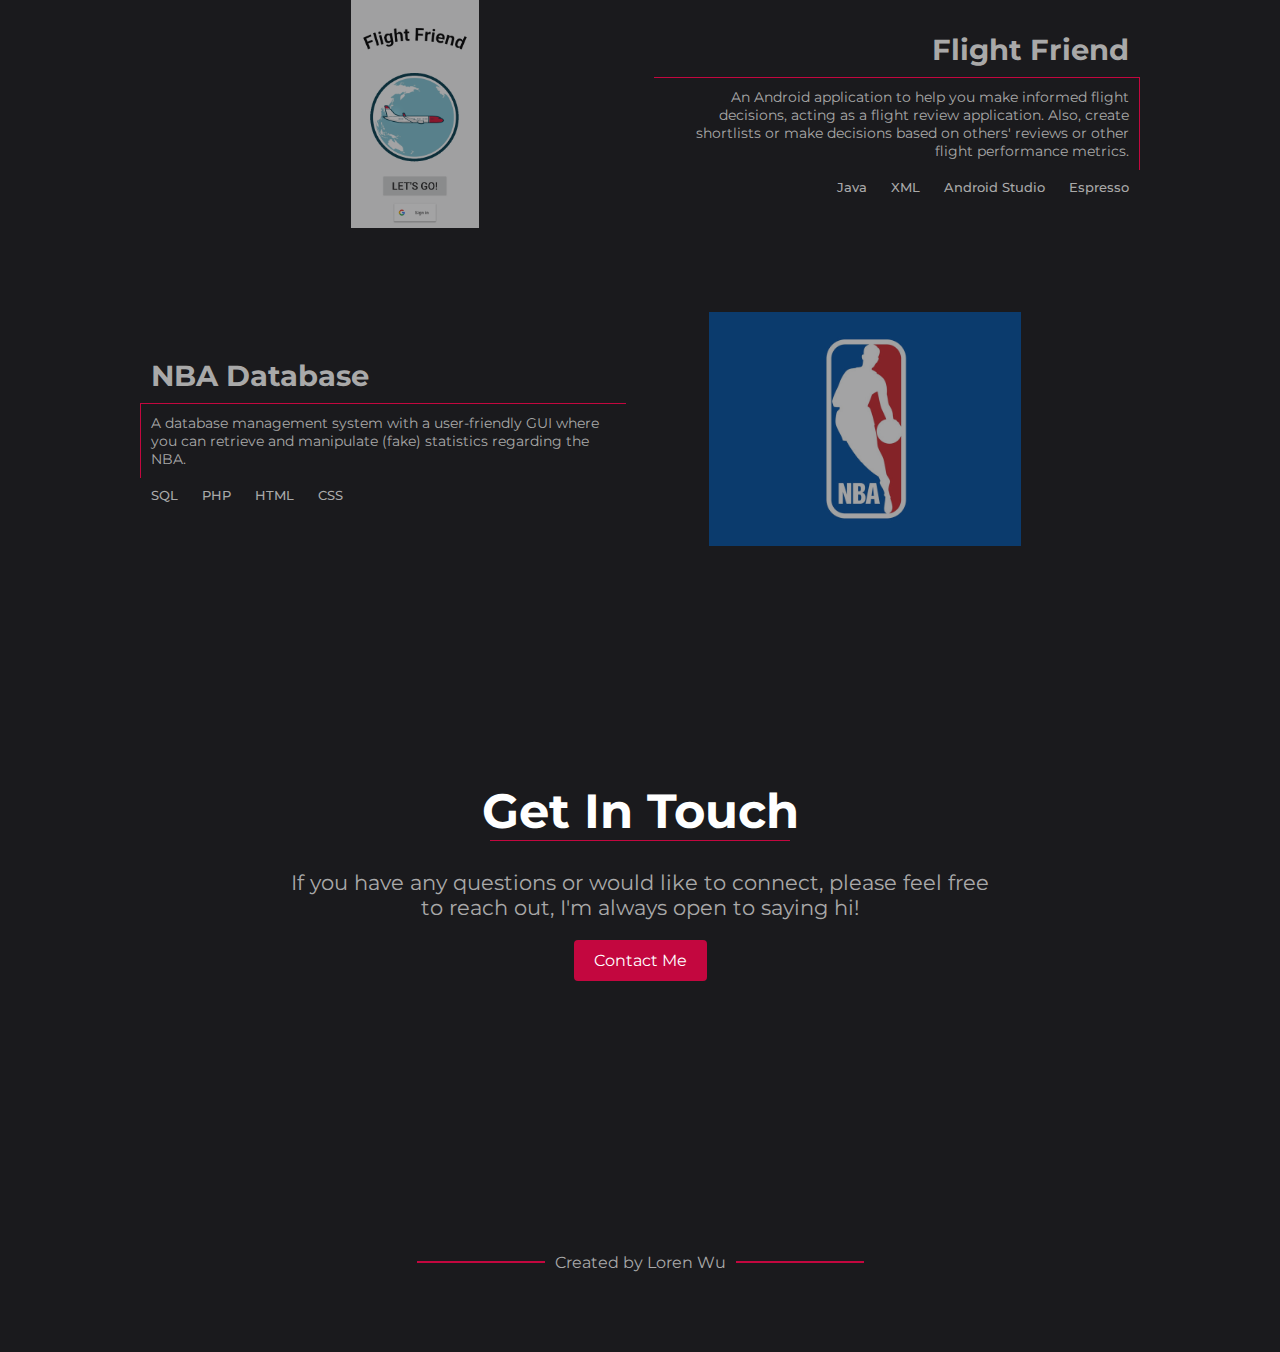
==== commit 77a6d099: "added new project link" ====
--- a/index.html
+++ b/index.html
@@ -189,23 +189,25 @@
         <!-- <hr /> -->
         <div class="projects__project__wrapper1">
           <div class="projects__project__about1">
-            <a href="#popup" data-popup-target="#popup" class="projects__project__title1">Fridge to Feast</a>
+            <a href="https://lorenfcwu.github.io/recipe_app/" target="_blank" class="projects__project__title1"
+              >Fridge to Feast</a
+            >
             <p class="projects__project__info1">
               An application where users can discover recipes that match the ingredients they have on hand, making meal planning
               simple and stress-free!
             </p>
-            <h2 class="projects__project__skills1">React TypeScript CSS Express</h2>
-          </div>
-          <a href="#popup" data-popup-target="#popup">
+            <h2 class="projects__project__skills1">React TypeScript CSS</h2>
+          </div>
+          <a href="https://lorenfcwu.github.io/recipe_app/" target="_blank">
             <img src="images/fridge to feast.png" alt="" class="projects__project__image1" />
           </a>
         </div>
         <div class="projects__project__wrapper2">
-          <a href="https://youtu.be/0TrGktUr_28">
+          <a href="https://youtu.be/0TrGktUr_28" target="_blank">
             <img src="images/spotifywrapped.png" class="projects__project__image2" />
           </a>
           <div class="projects__project__about2">
-            <a href="#popup" data-popup-target="#popup" class="projects__project__title2">Spotify Wrapped Early</a>
+            <a href="https://youtu.be/0TrGktUr_28" class="projects__project__title2" target="_blank">Spotify Wrapped Early</a>
             <p class="projects__project__info2">
               A web application for viewing your Spotify top artists and tracks as well as public playlists, similar to receiving
               your Spotify Wrapped... Early!
--- a/styles/contact.css
+++ b/styles/contact.css
@@ -1,105 +1,105 @@
-.contact {
-  background: #1a1a1d;
-  display: flex;
-  justify-content: center;
-  height: auto;
-  padding: 12rem 0;
-}
-
-.contact__container {
-  display: flex;
-  flex-direction: column;
-  width: 100%;
-  max-width: 700px;
-  height: auto;
-  align-items: center;
-}
-
-.contact__title {
-  color: white;
-  font-size: 3rem;
-  width: fit-content;
-}
-
-.contact__container hr {
-  background: #c3073f;
-  border: none;
-  height: 2px;
-  width: 300px;
-  margin: auto;
-}
-
-.contact__info {
-  color: #a9a9a9;
-  font-size: 1.3rem;
-  padding: 30px 0px 0px;
-  text-align: center;
-}
-
-.contact__links__container {
-  display: flex;
-  justify-content: space-evenly;
-  padding: 80px 100px 1000px;
-}
-
-.contact__links__container img {
-  width: 100px;
-}
-
-.contact__button {
-  display: flex;
-  justify-content: center;
-  align-items: center;
-  text-decoration: none;
-  padding: 10px 20px;
-  height: 100%; /* wrt container */
-  width: fit-content;
-  border: none;
-  outline: none;
-  border-radius: 4px; /* rounds the corners of the box */
-  background: #c3073f;
-  color: white;
-  margin-top: 20px;
-}
-
-.contact__button:hover {
-  background: #950740;
-  transition: all 0.3s ease;
-  font-weight: 700;
-}
-
-@media screen and (max-width: 960px) {
-  .contact__info {
-    font-size: 1.1rem;
-    width: 80%;
-  }
-
-  .contact__container {
-    padding-top: 110px;
-  }
-}
-
-@media screen and (max-width: 480px) {
-  .contact__info {
-    font-size: 1rem;
-  }
-
-  .contact__container {
-    padding-top: 100px;
-  }
-}
-
-@media screen and (max-width: 370px) {
-  .contact__title {
-    font-size: 2.5rem;
-  }
-
-  .contact__container hr {
-    width: 250px;
-    margin: auto;
-  }
-
-  .contact__container {
-    padding-top: 100px;
-  }
-}
+.contact {
+  background: #1a1a1d;
+  display: flex;
+  justify-content: center;
+  height: auto;
+  padding: 12rem 0;
+}
+
+.contact__container {
+  display: flex;
+  flex-direction: column;
+  width: 100%;
+  max-width: 700px;
+  height: auto;
+  align-items: center;
+}
+
+.contact__title {
+  color: white;
+  font-size: 3rem;
+  width: fit-content;
+}
+
+.contact__container hr {
+  background: #c3073f;
+  border: none;
+  height: 2px;
+  width: 300px;
+  margin: auto;
+}
+
+.contact__info {
+  color: #a9a9a9;
+  font-size: 1.3rem;
+  padding: 30px 0px 0px;
+  text-align: center;
+}
+
+.contact__links__container {
+  display: flex;
+  justify-content: space-evenly;
+  padding: 80px 100px 1000px;
+}
+
+.contact__links__container img {
+  width: 100px;
+}
+
+.contact__button {
+  display: flex;
+  justify-content: center;
+  align-items: center;
+  text-decoration: none;
+  padding: 10px 20px;
+  height: 100%; /* wrt container */
+  width: fit-content;
+  border: none;
+  outline: none;
+  border-radius: 4px; /* rounds the corners of the box */
+  background: #c3073f;
+  color: white;
+  margin-top: 20px;
+}
+
+.contact__button:hover {
+  background: #950740;
+  transition: all 0.3s ease;
+  font-weight: 700;
+}
+
+@media screen and (max-width: 960px) {
+  .contact__info {
+    font-size: 1.1rem;
+    width: 80%;
+  }
+
+  .contact__container {
+    padding-top: 110px;
+  }
+}
+
+@media screen and (max-width: 480px) {
+  .contact__info {
+    font-size: 1rem;
+  }
+
+  .contact__container {
+    padding-top: 100px;
+  }
+}
+
+@media screen and (max-width: 370px) {
+  .contact__title {
+    font-size: 2.5rem;
+  }
+
+  .contact__container hr {
+    width: 250px;
+    margin: auto;
+  }
+
+  .contact__container {
+    padding-top: 100px;
+  }
+}
